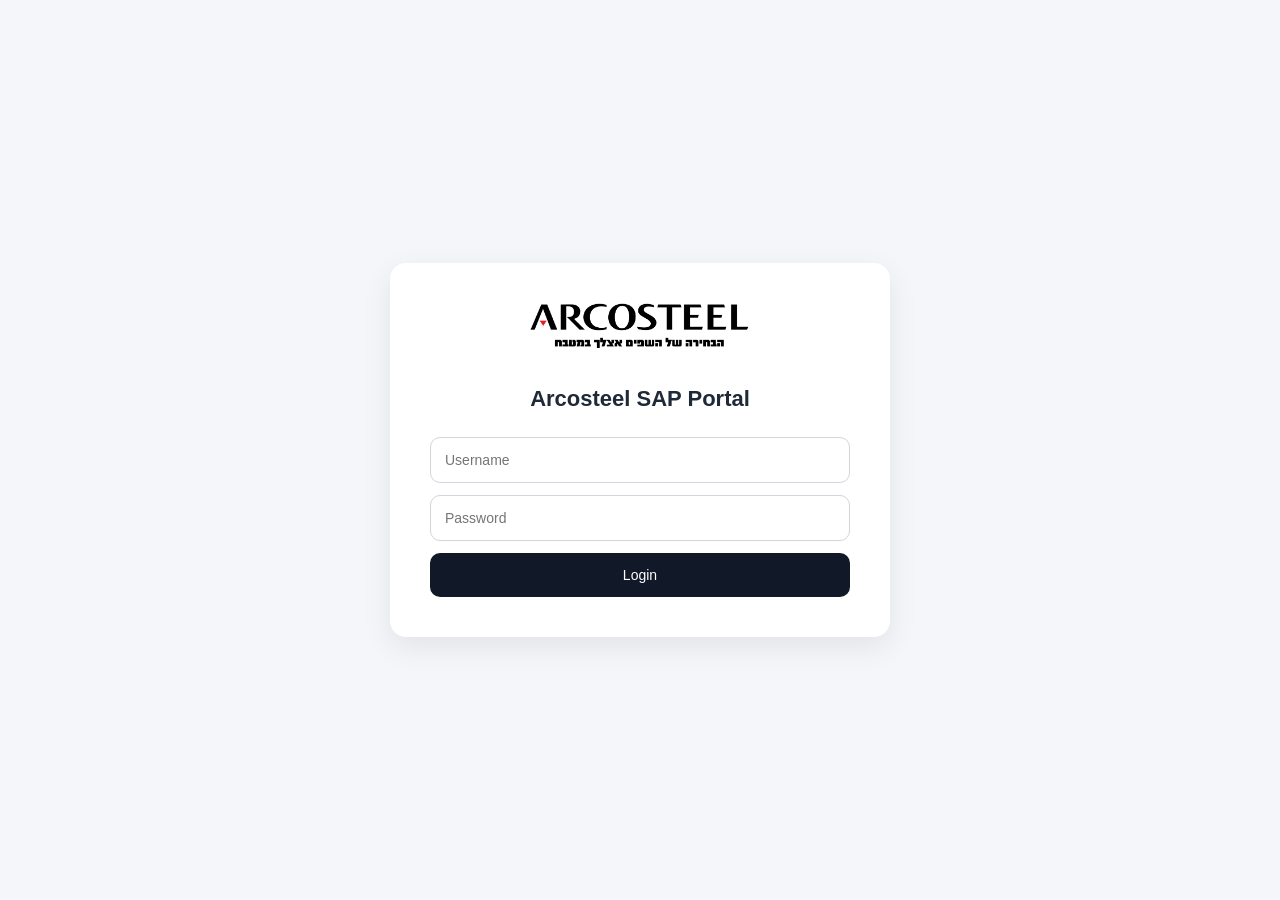
==== dashboard.html @ b2783f97 "dashboard.html" ====
<!DOCTYPE html>
<html lang="en">

<head>

    <meta charset="UTF-8">
    <meta name="viewport" content="width=device-width, initial-scale=1.0">

    <title>Arcosteel ERP</title>

    <link rel="stylesheet" href="style.css">

</head>

<body>

<div class="layout">

    <!-- SIDEBAR -->
    <div class="sidebar">

        <div class="sidebar-header">
            <img src="arcosteel.jpg" class="sidebar-logo">
        </div>

        <div class="sidebar-menu">

            <button class="menu-btn active" onclick="showModule('home')">
                🏠 Dashboard
            </button>

            <button class="menu-btn" onclick="showModule('items')">
                🔍 Items
            </button>

            <button class="menu-btn" onclick="showModule('stock')">
                📦 Stock
            </button>

            <button class="menu-btn" onclick="showModule('prices')">
                💰 Prices
            </button>

            <button class="menu-btn" onclick="showModule('purchase')">
                🚚 Purchase
            </button>

        </div>

        <button class="logout-btn" onclick="logout()">
            Logout
        </button>

    </div>

    <!-- MAIN -->
    <div class="main">

        <div id="app">

            <h1>Welcome to Arcosteel ERP</h1>

            <div class="dashboard-cards">

                <div class="dash-card" onclick="showModule('items')">
                    🔍<br>Items
                </div>

                <div class="dash-card" onclick="showModule('stock')">
                    📦<br>Stock
                </div>

                <div class="dash-card" onclick="showModule('prices')">
                    💰<br>Prices
                </div>

                <div class="dash-card" onclick="showModule('purchase')">
                    🚚<br>Purchase
                </div>

            </div>

        </div>

    </div>

</div>

<script src="app.js"></script>

</body>

</html>
---- style.css ----
/* =========================
   BASE
========================= */

body{
    margin:0;
    font-family:Segoe UI, Arial, sans-serif;
    background:#f4f6f9;
    color:#111827;
}

/* =========================
   LOGIN PAGE
========================= */

.login-page{
    height:100vh;
    display:flex;
    justify-content:center;
    align-items:center;
}

.login-card{
    width:420px;
    background:white;
    padding:40px;
    border-radius:16px;
    text-align:center;
    box-shadow:0 10px 30px rgba(0,0,0,0.08);
}

.logo{
    width:220px;
    margin-bottom:20px;
}

.login-card h1{
    font-size:22px;
    margin-bottom:25px;
    color:#1f2937;
}

/* =========================
   INPUTS & BUTTONS
========================= */

input{
    width:100%;
    box-sizing:border-box;
    padding:14px;
    margin-bottom:12px;
    border:1px solid #d1d5db;
    border-radius:10px;
    font-size:14px;
}

button{
    cursor:pointer;
    font-size:14px;
}

.primary-btn{
    width:100%;
    padding:14px;
    background:#111827;
    color:white;
    border:none;
    border-radius:10px;
}

.primary-btn:hover{
    opacity:0.9;
}

/* =========================
   ERROR BOX
========================= */

.error-message{
    display:none;
    margin-bottom:15px;
    padding:12px;
    border-radius:10px;
    background:#fef2f2;
    border:1px solid #fecaca;
    color:#b91c1c;
    font-size:13px;
}

/* =========================
   LAYOUT (DASHBOARD)
========================= */

.layout{
    display:flex;
    height:100vh;
}

/* =========================
   SIDEBAR
========================= */

.sidebar{
    width:240px;
    background:#111827;
    color:white;
    padding:20px;
    display:flex;
    flex-direction:column;
    gap:10px;
}

.sidebar-logo{
    width:100%;
    border-radius:12px;
    margin-bottom:20px;
}

.menu-btn{
    background:#1f2937;
    color:white;
    border:none;
    padding:12px;
    border-radius:10px;
    text-align:left;
    transition:0.2s;
}

.menu-btn:hover{
    background:#374151;
}

.logout-btn{
    margin-top:auto;
    background:#dc2626;
    color:white;
    border:none;
    padding:12px;
    border-radius:10px;
}

/* =========================
   MAIN AREA
========================= */

.main{
    flex:1;
    padding:30px;
}

/* =========================
   CARDS (HOME)
========================= */

.cards{
    display:grid;
    grid-template-columns:repeat(auto-fit, minmax(180px, 1fr));
    gap:20px;
    margin-top:20px;
}

.card{
    background:white;
    padding:30px;
    border-radius:16px;
    text-align:center;
    box-shadow:0 5px 20px rgba(0,0,0,0.06);
    cursor:pointer;
    font-size:18px;
    transition:0.2s;
}

.card:hover{
    transform:translateY(-4px);
}

/* =========================
   CONTENT MODULES
========================= */

#app h1, #app h2{
    margin-top:0;
}

.result-card{
    margin-top:20px;
    background:white;
    padding:20px;
    border-radius:12px;
    box-shadow:0 5px 20px rgba(0,0,0,0.06);
    white-space:pre-wrap;
}

/* =========================
   ITEM CARD
========================= */

.item-card{
    background:white;
    padding:20px;
    border-radius:12px;
    box-shadow:0 4px 15px rgba(0,0,0,0.08);
}

.item-card h3{
    margin:0 0 10px 0;
    color:#111827;
}

.error-box{
    background:#fef2f2;
    border:1px solid #fecaca;
    color:#b91c1c;
    padding:15px;
    border-radius:10px;
}
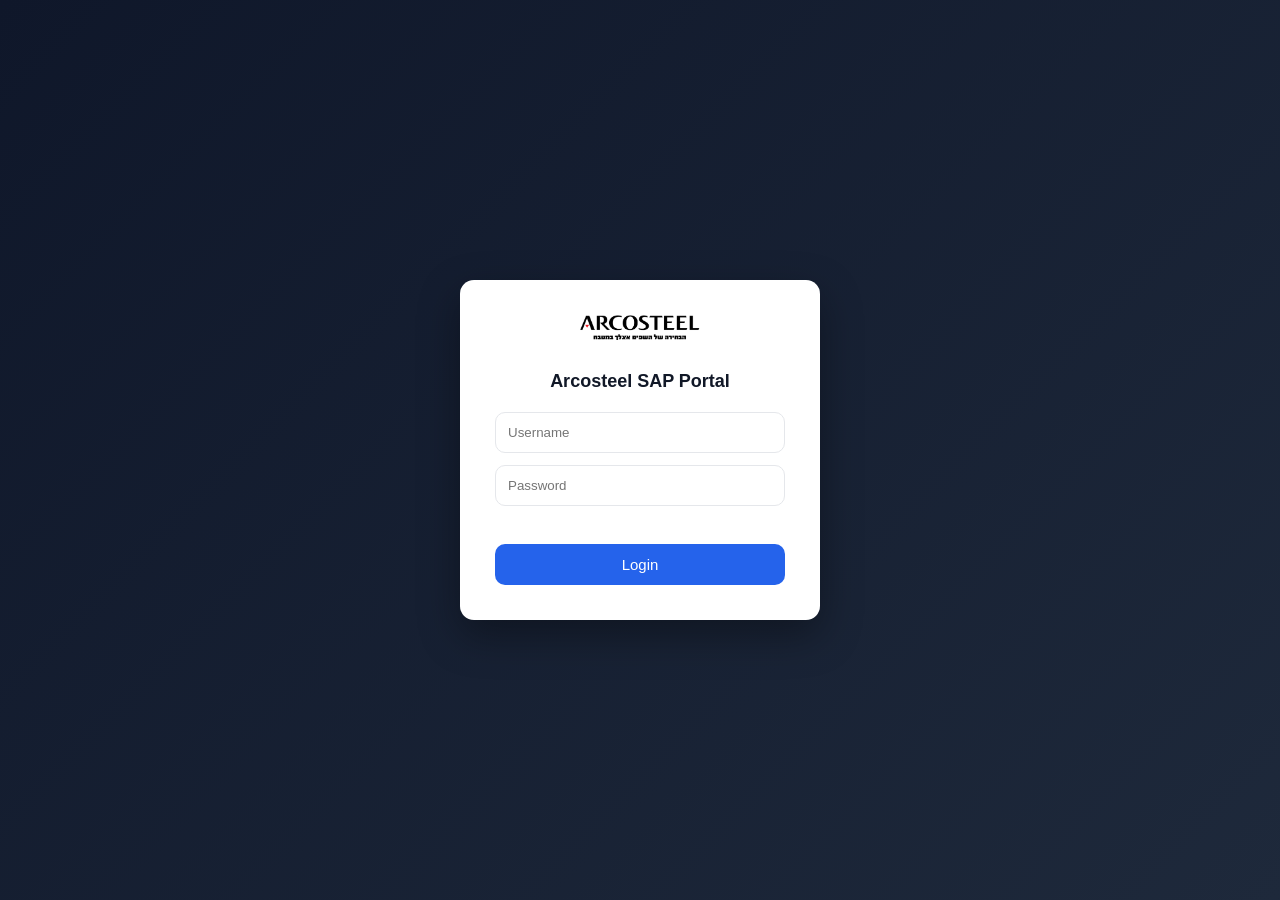
==== commit 75a6c955: "dashboard.html" ====
--- a/dashboard.html
+++ b/dashboard.html
@@ -2,14 +2,11 @@
 <html lang="en">
 
 <head>
-
     <meta charset="UTF-8">
     <meta name="viewport" content="width=device-width, initial-scale=1.0">
-
     <title>Arcosteel ERP</title>
 
     <link rel="stylesheet" href="style.css">
-
 </head>
 
 <body>
@@ -19,37 +16,15 @@
     <!-- SIDEBAR -->
     <div class="sidebar">
 
-        <div class="sidebar-header">
-            <img src="arcosteel.jpg" class="sidebar-logo">
-        </div>
+        <img src="arcosteel.jpg" class="sidebar-logo">
 
-        <div class="sidebar-menu">
+        <button class="menu-btn active" onclick="showModule('home')">🏠 Dashboard</button>
+        <button class="menu-btn" onclick="showModule('items')">🔍 Items</button>
+        <button class="menu-btn" onclick="showModule('stock')">📦 Stock</button>
+        <button class="menu-btn" onclick="showModule('prices')">💰 Prices</button>
+        <button class="menu-btn" onclick="showModule('purchase')">🚚 Purchase</button>
 
-            <button class="menu-btn active" onclick="showModule('home')">
-                🏠 Dashboard
-            </button>
-
-            <button class="menu-btn" onclick="showModule('items')">
-                🔍 Items
-            </button>
-
-            <button class="menu-btn" onclick="showModule('stock')">
-                📦 Stock
-            </button>
-
-            <button class="menu-btn" onclick="showModule('prices')">
-                💰 Prices
-            </button>
-
-            <button class="menu-btn" onclick="showModule('purchase')">
-                🚚 Purchase
-            </button>
-
-        </div>
-
-        <button class="logout-btn" onclick="logout()">
-            Logout
-        </button>
+        <button class="logout-btn" onclick="logout()">Logout</button>
 
     </div>
 
@@ -60,25 +35,31 @@
 
             <h1>Welcome to Arcosteel ERP</h1>
 
+            <!-- 🔍 SEARCH -->
+            <div class="search-box">
+
+                <input
+                    type="text"
+                    id="itemSearch"
+                    placeholder="Search item code / name..."
+                    onkeyup="searchItem()">
+
+                <button onclick="searchItem()">🔍 Search</button>
+
+            </div>
+
+            <!-- DASHBOARD CARDS -->
             <div class="dashboard-cards">
 
-                <div class="dash-card" onclick="showModule('items')">
-                    🔍<br>Items
-                </div>
-
-                <div class="dash-card" onclick="showModule('stock')">
-                    📦<br>Stock
-                </div>
-
-                <div class="dash-card" onclick="showModule('prices')">
-                    💰<br>Prices
-                </div>
-
-                <div class="dash-card" onclick="showModule('purchase')">
-                    🚚<br>Purchase
-                </div>
+                <div class="dash-card" onclick="showModule('items')">🔍<br>Items</div>
+                <div class="dash-card" onclick="showModule('stock')">📦<br>Stock</div>
+                <div class="dash-card" onclick="showModule('prices')">💰<br>Prices</div>
+                <div class="dash-card" onclick="showModule('purchase')">🚚<br>Purchase</div>
 
             </div>
+
+            <!-- RESULTS AREA -->
+            <div id="results" style="margin-top:30px;"></div>
 
         </div>
 
--- a/style.css
+++ b/style.css
@@ -1,216 +1,211 @@
-/* =========================
-   BASE
-========================= */
-
-body{
-    margin:0;
-    font-family:Segoe UI, Arial, sans-serif;
-    background:#f4f6f9;
-    color:#111827;
-}
-
 /* =========================
    LOGIN PAGE
 ========================= */
 
-.login-page{
-    height:100vh;
-    display:flex;
-    justify-content:center;
-    align-items:center;
-}
-
-.login-card{
-    width:420px;
-    background:white;
-    padding:40px;
-    border-radius:16px;
-    text-align:center;
-    box-shadow:0 10px 30px rgba(0,0,0,0.08);
-}
-
-.logo{
-    width:220px;
-    margin-bottom:20px;
-}
-
-.login-card h1{
-    font-size:22px;
-    margin-bottom:25px;
-    color:#1f2937;
-}
-
-/* =========================
-   INPUTS & BUTTONS
-========================= */
-
-input{
-    width:100%;
-    box-sizing:border-box;
-    padding:14px;
-    margin-bottom:12px;
-    border:1px solid #d1d5db;
-    border-radius:10px;
-    font-size:14px;
-}
-
-button{
-    cursor:pointer;
-    font-size:14px;
-}
-
-.primary-btn{
-    width:100%;
-    padding:14px;
-    background:#111827;
-    color:white;
-    border:none;
-    border-radius:10px;
-}
-
-.primary-btn:hover{
-    opacity:0.9;
-}
-
-/* =========================
-   ERROR BOX
-========================= */
-
-.error-message{
-    display:none;
-    margin-bottom:15px;
-    padding:12px;
-    border-radius:10px;
-    background:#fef2f2;
-    border:1px solid #fecaca;
-    color:#b91c1c;
-    font-size:13px;
-}
-
-/* =========================
-   LAYOUT (DASHBOARD)
-========================= */
-
-.layout{
-    display:flex;
-    height:100vh;
+.login-page {
+    height: 100vh;
+    display: flex;
+    justify-content: center;
+    align-items: center;
+    background: linear-gradient(135deg, #0f172a, #1e293b);
+}
+
+.login-card {
+    width: 360px;
+    background: white;
+    padding: 35px;
+    border-radius: 14px;
+    box-shadow: 0 15px 40px rgba(0,0,0,0.35);
+    text-align: center;
+}
+
+.logo {
+    width: 120px;
+    margin-bottom: 15px;
+}
+
+.login-card h1 {
+    font-size: 18px;
+    margin-bottom: 20px;
+    color: #111827;
+}
+
+.login-card input {
+    width: 100%;
+    padding: 12px;
+    margin-bottom: 12px;
+    border: 1px solid #e5e7eb;
+    border-radius: 10px;
+    outline: none;
+    transition: 0.2s;
+}
+
+.login-card input:focus {
+    border-color: #2563eb;
+    box-shadow: 0 0 0 3px rgba(37,99,235,0.15);
+}
+
+.login-btn {
+    width: 100%;
+    padding: 12px;
+    background: #2563eb;
+    color: white;
+    border: none;
+    border-radius: 10px;
+    cursor: pointer;
+    transition: 0.2s;
+    font-size: 15px;
+}
+
+.login-btn:hover {
+    background: #1d4ed8;
+}
+
+.error-message {
+    color: #dc2626;
+    font-size: 13px;
+    min-height: 16px;
+    margin-bottom: 10px;
+}
+
+/* =========================
+   BASE RESET
+========================= */
+
+* {
+    box-sizing: border-box;
+}
+
+body {
+    margin: 0;
+    font-family: Segoe UI, Arial, sans-serif;
+    background: #f4f6f9;
+    overflow: hidden; /* נשאר, אבל ננהל scroll נכון בתוך main */
+}
+
+/* =========================
+   LAYOUT
+========================= */
+
+.layout {
+    display: flex;
+    height: 100vh;
+    width: 100%;
 }
 
 /* =========================
    SIDEBAR
 ========================= */
 
-.sidebar{
-    width:240px;
-    background:#111827;
-    color:white;
-    padding:20px;
-    display:flex;
-    flex-direction:column;
-    gap:10px;
-}
-
-.sidebar-logo{
-    width:100%;
-    border-radius:12px;
-    margin-bottom:20px;
-}
-
-.menu-btn{
-    background:#1f2937;
-    color:white;
-    border:none;
-    padding:12px;
-    border-radius:10px;
-    text-align:left;
-    transition:0.2s;
-}
-
-.menu-btn:hover{
-    background:#374151;
-}
-
-.logout-btn{
-    margin-top:auto;
-    background:#dc2626;
-    color:white;
-    border:none;
-    padding:12px;
-    border-radius:10px;
+.sidebar {
+    width: 260px;
+    flex-shrink: 0;
+    background: #0f172a;
+    color: white;
+    padding: 20px;
+    display: flex;
+    flex-direction: column;
+    gap: 10px;
+
+    height: 100vh;
+    box-shadow: 2px 0 12px rgba(0,0,0,0.25);
+}
+
+.sidebar-logo {
+    width: 160px;
+    height: auto;
+    margin: 0 auto 20px auto;
+    display: block;
+    object-fit: contain;
+}
+
+/* =========================
+   MENU BUTTONS
+========================= */
+
+.menu-btn {
+    background: #1e293b;
+    color: white;
+    border: none;
+    padding: 12px;
+    border-radius: 10px;
+    cursor: pointer;
+    text-align: left;
+    transition: 0.2s;
+    font-weight: 500;
+}
+
+.menu-btn:hover {
+    background: #334155;
+    transform: translateX(3px);
+}
+
+.menu-btn.active {
+    background: #2563eb;
+}
+
+/* =========================
+   LOGOUT
+========================= */
+
+.logout-btn {
+    margin-top: auto;
+    background: #dc2626;
+    color: white;
+    border: none;
+    padding: 12px;
+    border-radius: 10px;
+    cursor: pointer;
+    transition: 0.2s;
+}
+
+.logout-btn:hover {
+    background: #b91c1c;
 }
 
 /* =========================
    MAIN AREA
 ========================= */
 
-.main{
-    flex:1;
-    padding:30px;
-}
-
-/* =========================
-   CARDS (HOME)
-========================= */
-
-.cards{
-    display:grid;
-    grid-template-columns:repeat(auto-fit, minmax(180px, 1fr));
-    gap:20px;
-    margin-top:20px;
-}
-
-.card{
-    background:white;
-    padding:30px;
-    border-radius:16px;
-    text-align:center;
-    box-shadow:0 5px 20px rgba(0,0,0,0.06);
-    cursor:pointer;
-    font-size:18px;
-    transition:0.2s;
-}
-
-.card:hover{
-    transform:translateY(-4px);
-}
-
-/* =========================
-   CONTENT MODULES
-========================= */
-
-#app h1, #app h2{
-    margin-top:0;
-}
-
-.result-card{
-    margin-top:20px;
-    background:white;
-    padding:20px;
-    border-radius:12px;
-    box-shadow:0 5px 20px rgba(0,0,0,0.06);
-    white-space:pre-wrap;
-}
-
-/* =========================
-   ITEM CARD
-========================= */
-
-.item-card{
-    background:white;
-    padding:20px;
-    border-radius:12px;
-    box-shadow:0 4px 15px rgba(0,0,0,0.08);
-}
-
-.item-card h3{
-    margin:0 0 10px 0;
-    color:#111827;
-}
-
-.error-box{
-    background:#fef2f2;
-    border:1px solid #fecaca;
-    color:#b91c1c;
-    padding:15px;
-    border-radius:10px;
-}
+.main {
+    flex: 1;
+    padding: 30px;
+
+    height: 100vh;
+    overflow-y: auto; /* חשוב במקום overflow hidden */
+}
+
+/* =========================
+   DASHBOARD CARDS
+========================= */
+
+.dashboard-cards {
+    display: grid;
+    grid-template-columns: repeat(auto-fit, minmax(180px, 1fr));
+    gap: 20px;
+    margin-top: 20px;
+}
+
+.dash-card {
+    background: white;
+    padding: 30px;
+    border-radius: 16px;
+    text-align: center;
+    cursor: pointer;
+    box-shadow: 0 6px 20px rgba(0,0,0,0.06);
+    transition: 0.25s;
+    font-size: 18px;
+}
+
+.dash-card:hover {
+    transform: translateY(-6px);
+    box-shadow: 0 10px 25px rgba(0,0,0,0.12);
+}
+
+/* =========================
+   MODULE CONTENT
+========================= */
+
+#app h1, #app h2 {
+    margin-top: 0;
+}
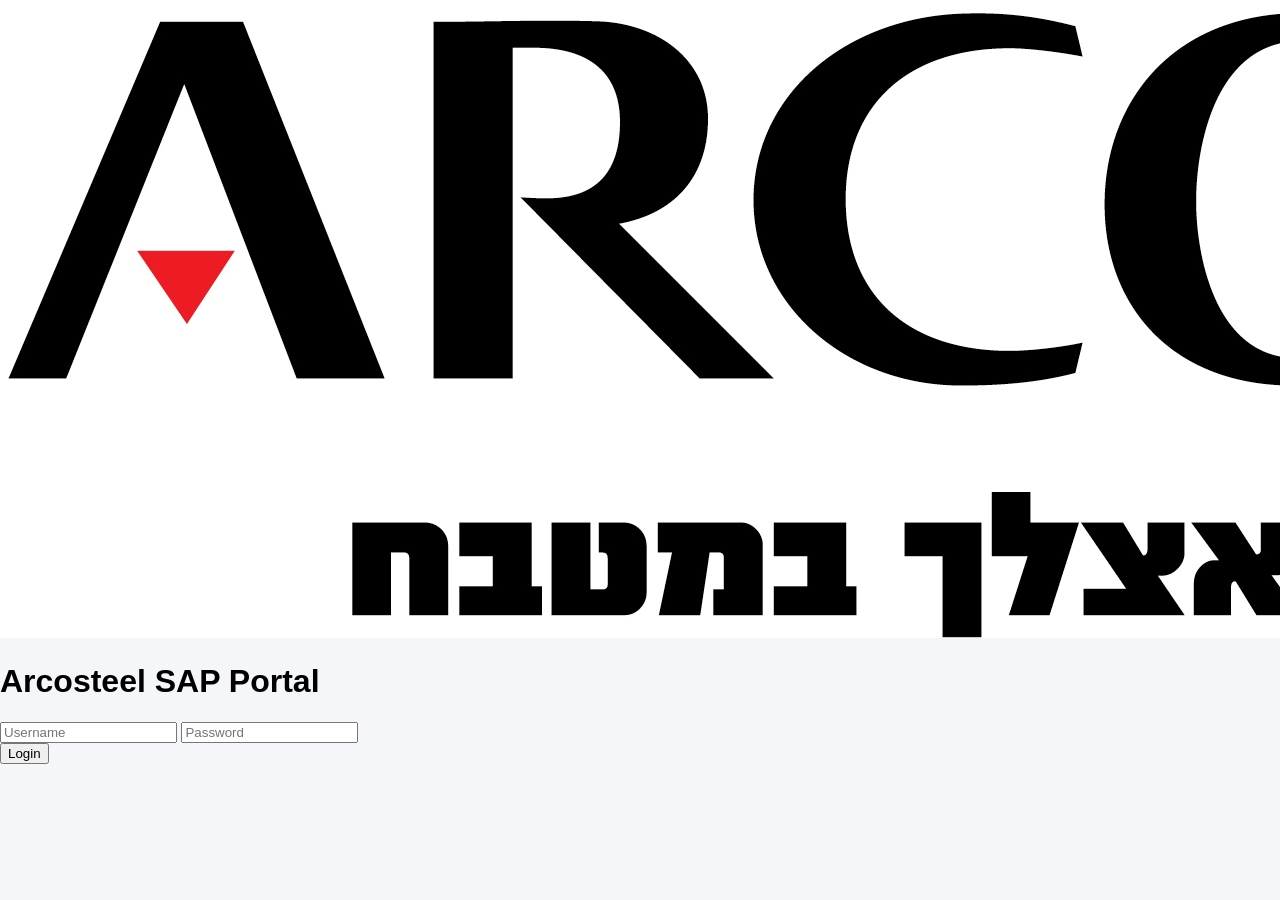
==== commit 5b698a2a: "dashboard.html" ====
--- a/dashboard.html
+++ b/dashboard.html
@@ -31,37 +31,7 @@
     <!-- MAIN -->
     <div class="main">
 
-        <div id="app">
-
-            <h1>Welcome to Arcosteel ERP</h1>
-
-            <!-- 🔍 SEARCH -->
-            <div class="search-box">
-
-                <input
-                    type="text"
-                    id="itemSearch"
-                    placeholder="Search item code / name..."
-                    onkeyup="searchItem()">
-
-                <button onclick="searchItem()">🔍 Search</button>
-
-            </div>
-
-            <!-- DASHBOARD CARDS -->
-            <div class="dashboard-cards">
-
-                <div class="dash-card" onclick="showModule('items')">🔍<br>Items</div>
-                <div class="dash-card" onclick="showModule('stock')">📦<br>Stock</div>
-                <div class="dash-card" onclick="showModule('prices')">💰<br>Prices</div>
-                <div class="dash-card" onclick="showModule('purchase')">🚚<br>Purchase</div>
-
-            </div>
-
-            <!-- RESULTS AREA -->
-            <div id="results" style="margin-top:30px;"></div>
-
-        </div>
+        <div id="app"></div>
 
     </div>
 
--- a/style.css
+++ b/style.css
@@ -1,75 +1,5 @@
 /* =========================
-   LOGIN PAGE
-========================= */
-
-.login-page {
-    height: 100vh;
-    display: flex;
-    justify-content: center;
-    align-items: center;
-    background: linear-gradient(135deg, #0f172a, #1e293b);
-}
-
-.login-card {
-    width: 360px;
-    background: white;
-    padding: 35px;
-    border-radius: 14px;
-    box-shadow: 0 15px 40px rgba(0,0,0,0.35);
-    text-align: center;
-}
-
-.logo {
-    width: 120px;
-    margin-bottom: 15px;
-}
-
-.login-card h1 {
-    font-size: 18px;
-    margin-bottom: 20px;
-    color: #111827;
-}
-
-.login-card input {
-    width: 100%;
-    padding: 12px;
-    margin-bottom: 12px;
-    border: 1px solid #e5e7eb;
-    border-radius: 10px;
-    outline: none;
-    transition: 0.2s;
-}
-
-.login-card input:focus {
-    border-color: #2563eb;
-    box-shadow: 0 0 0 3px rgba(37,99,235,0.15);
-}
-
-.login-btn {
-    width: 100%;
-    padding: 12px;
-    background: #2563eb;
-    color: white;
-    border: none;
-    border-radius: 10px;
-    cursor: pointer;
-    transition: 0.2s;
-    font-size: 15px;
-}
-
-.login-btn:hover {
-    background: #1d4ed8;
-}
-
-.error-message {
-    color: #dc2626;
-    font-size: 13px;
-    min-height: 16px;
-    margin-bottom: 10px;
-}
-
-/* =========================
-   BASE RESET
+   BASE
 ========================= */
 
 * {
@@ -80,7 +10,7 @@
     margin: 0;
     font-family: Segoe UI, Arial, sans-serif;
     background: #f4f6f9;
-    overflow: hidden; /* נשאר, אבל ננהל scroll נכון בתוך main */
+    overflow: hidden;
 }
 
 /* =========================
@@ -90,7 +20,6 @@
 .layout {
     display: flex;
     height: 100vh;
-    width: 100%;
 }
 
 /* =========================
@@ -99,28 +28,23 @@
 
 .sidebar {
     width: 260px;
-    flex-shrink: 0;
     background: #0f172a;
     color: white;
     padding: 20px;
     display: flex;
     flex-direction: column;
     gap: 10px;
-
     height: 100vh;
-    box-shadow: 2px 0 12px rgba(0,0,0,0.25);
 }
 
 .sidebar-logo {
-    width: 160px;
-    height: auto;
+    width: 150px;
     margin: 0 auto 20px auto;
     display: block;
-    object-fit: contain;
 }
 
 /* =========================
-   MENU BUTTONS
+   MENU
 ========================= */
 
 .menu-btn {
@@ -131,22 +55,15 @@
     border-radius: 10px;
     cursor: pointer;
     text-align: left;
-    transition: 0.2s;
-    font-weight: 500;
 }
 
 .menu-btn:hover {
     background: #334155;
-    transform: translateX(3px);
 }
 
 .menu-btn.active {
     background: #2563eb;
 }
-
-/* =========================
-   LOGOUT
-========================= */
 
 .logout-btn {
     margin-top: auto;
@@ -155,28 +72,53 @@
     border: none;
     padding: 12px;
     border-radius: 10px;
-    cursor: pointer;
-    transition: 0.2s;
-}
-
-.logout-btn:hover {
-    background: #b91c1c;
 }
 
 /* =========================
-   MAIN AREA
+   MAIN
 ========================= */
 
 .main {
     flex: 1;
     padding: 30px;
-
-    height: 100vh;
-    overflow-y: auto; /* חשוב במקום overflow hidden */
+    overflow-y: auto;
 }
 
 /* =========================
-   DASHBOARD CARDS
+   SEARCH
+========================= */
+
+.search-box {
+    margin-top: 20px;
+    display: flex;
+    gap: 10px;
+    max-width: 500px;
+}
+
+.search-box input {
+    flex: 1;
+    padding: 12px;
+    border-radius: 10px;
+    border: 1px solid #ddd;
+}
+
+.search-box input:focus {
+    border-color: #2563eb;
+    box-shadow: 0 0 0 3px rgba(37,99,235,0.15);
+    outline: none;
+}
+
+.search-box button {
+    padding: 12px 16px;
+    background: #2563eb;
+    color: white;
+    border: none;
+    border-radius: 10px;
+    cursor: pointer;
+}
+
+/* =========================
+   CARDS
 ========================= */
 
 .dashboard-cards {
@@ -193,19 +135,18 @@
     text-align: center;
     cursor: pointer;
     box-shadow: 0 6px 20px rgba(0,0,0,0.06);
-    transition: 0.25s;
-    font-size: 18px;
 }
 
 .dash-card:hover {
     transform: translateY(-6px);
-    box-shadow: 0 10px 25px rgba(0,0,0,0.12);
 }
 
 /* =========================
-   MODULE CONTENT
+   RESULTS
 ========================= */
 
-#app h1, #app h2 {
-    margin-top: 0;
+#results {
+    background: white;
+    padding: 15px;
+    border-radius: 10px;
 }
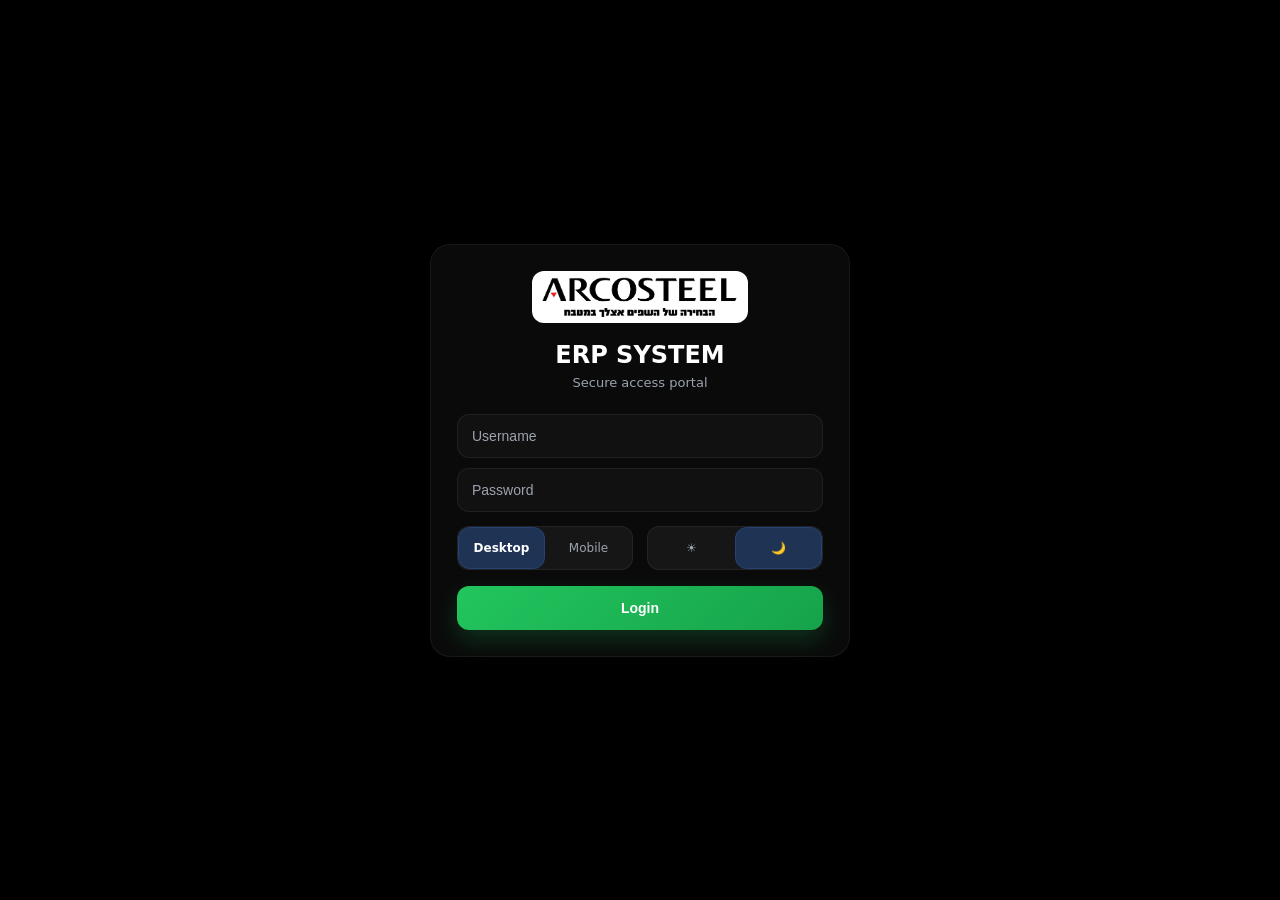
==== commit e2b258e8: "Add files via upload" ====
--- a/dashboard.html
+++ b/dashboard.html
@@ -1,44 +1,191 @@
 <!DOCTYPE html>
 <html lang="en">
+<head>
 
-<head>
-    <meta charset="UTF-8">
-    <meta name="viewport" content="width=device-width, initial-scale=1.0">
-    <title>Arcosteel ERP</title>
+<meta charset="UTF-8">
+<meta name="viewport" content="width=device-width, initial-scale=1.0">
 
-    <link rel="stylesheet" href="style.css">
+<title>ERP SYSTEM</title>
+
+<link rel="stylesheet" href="dashboard.css">
+<link rel="stylesheet" href="modal.css">
 </head>
 
-<body>
+<body class="erp-app">
 
-<div class="layout">
+<script>
+if (!localStorage.getItem("token")) {
+    window.location.href = "index.html";
+}
+</script>
 
-    <!-- SIDEBAR -->
-    <div class="sidebar">
+<div class="app-shell">
 
-        <img src="arcosteel.jpg" class="sidebar-logo">
+    <!-- HEADER -->
+    <header class="app-header">
 
-        <button class="menu-btn active" onclick="showModule('home')">🏠 Dashboard</button>
-        <button class="menu-btn" onclick="showModule('items')">🔍 Items</button>
-        <button class="menu-btn" onclick="showModule('stock')">📦 Stock</button>
-        <button class="menu-btn" onclick="showModule('prices')">💰 Prices</button>
-        <button class="menu-btn" onclick="showModule('purchase')">🚚 Purchase</button>
+    <!-- LOGO LEFT -->
+    <div class="app-logo">
+        <img src="arcosteel.png" alt="logo">
+        <div>
+            <div class="logo-title">ERP SYSTEM</div>
+            <div class="logo-subtitle">SaaS Control Panel</div>
+        </div>
+    </div>
 
+    <!-- ACTIONS RIGHT -->
+    <div class="header-right">
+<button class="home-btn" onclick="backToDashboard()">
+    📊 Queries
+</button>
+        <input id="searchBox"
+               class="search-box"
+               placeholder="Search queries..."
+               oninput="renderDashboard()" />
+
+        <select id="moduleFilter"
+                class="module-filter"
+                onchange="renderDashboard()">
+            <option value="">All Modules</option>
+        </select>
+<button class="cmd-btn"
+        onclick="openCmdPalette()"
+        title="Quick Search">
+    🔍 /
+</button>
+        <button onclick="toggleFavorites()">⭐</button>
+<button id="headerThemeBtn" class="theme-btn" onclick="toggleTheme()">
+    🌙
+</button>
         <button class="logout-btn" onclick="logout()">Logout</button>
 
     </div>
 
-    <!-- MAIN -->
-    <div class="main">
+</header>
 
-        <div id="app"></div>
+
+<!-- MAIN -->
+<main class="main-container">
+
+    <div id="content"></div>
+
+    <div id="query-area"></div>
+
+</main>
+
+   </div>
+<!-- DRILL MODAL -->
+<div id="drillModal" class="modal hidden">
+
+    <div class="modal-content">
+
+        <span class="close" onclick="closeDrill()">×</span>
+
+        <div id="drillContent"></div>
 
     </div>
 
 </div>
+<script src="config.js"></script>
+<script src="app.js"></script>
+<script src="desktop-ui.js"></script>
 
-<script src="app.js"></script>
+<!-- COMMAND PALETTE -->
+<div id="cmdPalette" class="cmd-overlay" style="display:none">
 
+    <div class="cmd-box">
+
+        <input id="cmdInput"
+               class="cmd-input"
+               placeholder="Search queries, actions... (/)"
+               oninput="renderCmdPalette()"
+               autocomplete="off"/>
+
+        <div id="cmdResults" class="cmd-results"></div>
+
+    </div>
+
+</div>
+<!-- =========================
+     LOGOUT MODAL
+========================= -->
+
+<div id="logoutModal" class="modal hidden">
+
+    <div class="modal-box logout-box">
+
+        <h3>Sign Out</h3>
+
+        <p>
+            Are you sure you want to sign out?
+        </p>
+
+        <div class="logout-actions">
+
+            <button
+                class="btn-secondary"
+                onclick="closeLogoutModal()">
+                Cancel
+            </button>
+
+            <button
+                class="btn-danger"
+                onclick="confirmLogout()">
+                Logout
+            </button>
+
+        </div>
+
+    </div>
+
+</div>
+<!-- QUERY PARAMETER MODAL -->
+<div id="queryParamModal" class="modal hidden">
+
+    <div class="modal-content query-modal">
+<button class="modal-close"
+        onclick="closeQueryModal()">
+    ×
+</button>
+        <div class="query-modal-header">
+
+            <div class="drill-title"
+                 id="queryModalTitle">
+            </div>
+
+            <div class="drill-subtitle"
+                 id="queryModalDesc">
+            </div>
+
+        </div>
+
+
+        <div class="query-form"
+             id="queryModalFields">
+        </div>
+
+
+        <div class="query-actions">
+
+    <button class="run-btn"
+            onclick="executeModalQuery()">
+
+        🚀 Run
+
+    </button>
+
+
+    <button class="back-btn"
+            onclick="closeQueryModal()">
+
+        ✕ Cancel
+
+    </button>
+
+</div>
+
+    </div>
+
+</div>
 </body>
-
-</html>
+</html>
--- a/dashboard.css
+++ b/dashboard.css
@@ -0,0 +1,3605 @@
+* {
+    box-sizing: border-box;
+}
+/* =========================
+   DESIGN TOKENS
+========================= */
+
+:root {
+    --bg: #0b1220;
+    --glass: rgba(255,255,255,0.06);
+    --border: rgba(255,255,255,0.12);
+
+    --text: #e5e7eb;
+    --muted: #94a3b8;
+
+    --primary: #3b82f6;
+    --primary2: #2563eb;
+
+    --danger: #ef4444;
+
+    --shadow: 0 20px 60px rgba(0,0,0,0.45);
+}
+
+/* =========================
+   BASE
+========================= */
+
+body.erp-app {
+    margin: 0;
+    font-family: "Segoe UI", Arial, sans-serif;
+    background: radial-gradient(circle at top, #0f172a, #020617);
+    color: var(--text);
+    direction: rtl;
+    text-align: right;
+}
+
+/* =========================
+   APP LAYOUT
+========================= */
+
+.app-shell {
+    min-height: 100vh;
+    display: flex;
+    flex-direction: column;
+}
+
+.main-container {
+    padding: 20px;
+}
+
+/* =========================
+   HEADER (CLEAN FIX)
+========================= */
+
+.app-header {
+    position: sticky;
+    top: 0;
+    z-index: 1000;
+
+    display: flex;
+    justify-content: space-between;
+    align-items: center;
+
+    padding: 12px 16px;
+
+    background: rgba(255,255,255,0.04);
+    backdrop-filter: blur(16px);
+
+    border-bottom: 1px solid var(--border);
+}
+
+/* LOGO */
+.app-logo {
+    display: flex;
+    align-items: center;
+    gap: 10px;
+}
+
+.app-logo img {
+    height: 40px;
+    background: white;
+    padding: 6px 10px;
+    border-radius: 10px;
+}
+
+/* RIGHT SIDE */
+.header-right {
+    display: flex;
+    align-items: center;
+    gap: 10px;
+    flex-wrap: wrap;
+}
+
+/* =========================
+   INPUTS + SELECT
+========================= */
+
+input,
+select {
+    font-family: inherit;
+    padding: 10px;
+    border-radius: 10px;
+
+    border: 1px solid var(--border);
+
+    background: rgba(255,255,255,0.04);
+    color: var(--text);
+
+    outline: none;
+}
+
+/* FIX DROPDOWN VISIBILITY */
+select option {
+    background: #0f172a;
+    color: white;
+}
+
+input:focus,
+select:focus {
+    border-color: var(--primary);
+    box-shadow: 0 0 0 3px rgba(59,130,246,0.2);
+}
+
+/* =========================
+   BUTTONS
+========================= */
+
+button {
+    padding: 10px 14px;
+    border-radius: 10px;
+    border: none;
+
+    cursor: pointer;
+    font-weight: 600;
+
+    background: rgba(59,130,246,0.15);
+    color: var(--text);
+
+    transition: 0.2s;
+}
+
+button:hover {
+    background: rgba(59,130,246,0.3);
+}
+
+.logout-btn {
+    background: rgba(239,68,68,0.15);
+}
+
+.logout-btn:hover {
+    background: rgba(239,68,68,0.3);
+}
+
+/* =========================
+   DASHBOARD GRID
+========================= */
+
+.grid {
+    display: grid;
+    grid-template-columns: repeat(auto-fill, minmax(260px, 1fr));
+    gap: 18px;
+}
+
+/* CARD */
+.card {
+    background: var(--glass);
+    border: 1px solid var(--border);
+    border-radius: 16px;
+
+    padding: 18px;
+
+    box-shadow: var(--shadow);
+    transition: 0.2s ease;
+
+    position: relative;
+}
+
+.card:hover {
+    transform: translateY(-4px);
+}
+
+.card-title {
+    font-weight: 700;
+}
+
+.card-desc {
+    color: var(--muted);
+    font-size: 13px;
+}
+
+/* FAVORITE */
+.fav {
+    position: absolute;
+    top: 10px;
+    left: 10px;
+    cursor: pointer;
+}
+
+/* =========================
+   QUERY VIEW (FIXED UX)
+========================= */
+
+#query-area {
+    margin-top: 20px;
+}
+
+.query-wrapper {
+    display: flex;
+    justify-content: center;
+}
+
+.query-card {
+    width: 100%;
+    max-width: 780px;
+
+    padding: 20px;
+    border-radius: 16px;
+
+    background: var(--glass);
+    border: 1px solid var(--border);
+    box-shadow: var(--shadow);
+}
+
+/* HEADER INSIDE QUERY */
+.query-topbar {
+    display: flex;
+    justify-content: flex-start;
+    margin-bottom: 10px;
+}
+
+.back-btn {
+    background: transparent;
+    border: 1px solid var(--border);
+    color: var(--text);
+
+    padding: 6px 10px;
+    border-radius: 8px;
+    font-size: 12px;
+    cursor: pointer;
+}
+
+.back-btn:hover {
+    background: rgba(255,255,255,0.06);
+}
+
+/* TITLE */
+.query-title {
+    font-size: 20px;
+    font-weight: 700;
+}
+
+/* DESC */
+.query-desc {
+    font-size: 13px;
+    color: var(--muted);
+    margin-bottom: 15px;
+}
+
+/* DIVIDER */
+.query-divider {
+    height: 1px;
+    background: rgba(255,255,255,0.08);
+    margin: 10px 0 15px;
+}
+
+/* INPUT FIELDS */
+.query-field {
+    display: flex;
+    flex-direction: column;
+
+    margin-bottom: 14px;
+    padding: 10px;
+
+    border-radius: 10px;
+    background: rgba(255,255,255,0.03);
+    border: 1px solid rgba(255,255,255,0.06);
+}
+
+.query-field label {
+    font-size: 12px;
+    color: var(--muted);
+    margin-bottom: 6px;
+}
+
+/* RUN BUTTON */
+.run-btn {
+    width: 100%;
+    padding: 12px;
+
+    border-radius: 10px;
+    border: none;
+
+    background: linear-gradient(135deg,var(--primary),var(--primary2));
+    color: white;
+
+    font-weight: 700;
+    cursor: pointer;
+
+    transition: 0.2s;
+}
+
+.run-btn:hover {
+    transform: translateY(-2px);
+}
+
+/* EXPORT */
+.export-bar {
+    display: flex;
+    justify-content: center;
+    gap: 10px;
+
+    margin-top: 12px;
+}
+
+.export-bar button {
+    background: rgba(255,255,255,0.06);
+    border: 1px solid var(--border);
+}
+
+/* =========================
+   RESULTS TABLE (FULL WIDTH FIX)
+========================= */
+
+#results {
+    margin-top: 20px;
+    overflow-x: auto;
+    width: 100%;
+}
+
+#results table {
+    width: max-content;
+    min-width: 100%;
+
+    border-collapse: collapse;
+    background: var(--glass);
+    border-radius: 12px;
+}
+
+#results th {
+    background: rgba(15,23,42,0.9);
+    padding: 12px;
+    cursor: pointer;
+}
+
+#results td {
+    padding: 10px;
+    border-bottom: 1px solid rgba(255,255,255,0.06);
+}
+
+/* =========================
+   MODAL
+========================= */
+
+.modal {
+    display: none;
+    position: fixed;
+    inset: 0;
+
+    background: rgba(0,0,0,0.6);
+    backdrop-filter: blur(6px);
+    z-index: 9999;
+}
+
+.modal-content {
+    background: rgba(15,23,42,0.95);
+    width: 850px;
+    max-width: 92%;
+
+    margin: 60px auto;
+    padding: 20px;
+
+    border-radius: 16px;
+}
+
+/* =========================
+   MOBILE
+========================= */
+
+@media (max-width: 768px) {
+
+    .header-right {
+        flex-direction: column;
+        align-items: stretch;
+    }
+
+    input,
+    select {
+        width: 100%;
+    }
+
+    .query-card {
+        max-width: 100%;
+    }
+}
+/* =========================
+   HARD LAYOUT FIX (HEADER + CENTERING)
+========================= */
+
+/* הגוף נשאר RTL לטבלאות */
+body.erp-app {
+    direction: rtl;
+}
+
+/* HEADER תמיד LTR כדי לשלוט בלייאאוט */
+.app-header {
+    direction: ltr;
+
+    display: flex;
+    justify-content: space-between;
+    align-items: center;
+}
+
+/* לוגו תמיד שמאל */
+.app-logo {
+    order: 0;
+    display: flex;
+    align-items: center;
+}
+
+/* צד ימין (חיפוש וכו') */
+.header-right {
+    order: 1;
+    display: flex;
+    align-items: center;
+    gap: 10px;
+    flex-wrap: wrap;
+}
+
+/* =========================
+   CENTER QUERY CARD (הבעיה שלך)
+========================= */
+
+.query-layout {
+    width: 100%;
+    display: flex;
+    justify-content: center;   /* 🔥 מרכז אמיתי */
+    align-items: flex-start;
+}
+
+.query-card {
+    margin: 0 auto;            /* ביטוח כפול */
+}
+/* =========================
+   TABLE TOOLBAR ALIGN FIX
+========================= */
+/* =========================
+   TABLE TOOLBAR V6
+========================= */
+
+.table-toolbar {
+    display: flex;
+    justify-content: space-between;
+    align-items: center;
+
+    margin-bottom: 12px;
+    gap: 10px;
+}
+
+/* צד שמאל */
+.table-counter {
+    font-size: 13px;
+    color: #94a3b8;
+}
+
+/* צד ימין */
+.table-filter {
+    display: flex;
+    justify-content: flex-end;
+}
+
+/* input נקי */
+.table-filter input {
+    width: 240px;
+    max-width: 100%;
+}
+
+/* =========================
+   TABLE WRAPPER (FIX SCROLL)
+========================= */
+
+.table-wrapper {
+    width: 100%;
+    overflow-x: auto;
+}
+
+/* =========================
+   CLICKABLE CELL
+========================= */
+
+.clickable-cell {
+    color: #60a5fa;
+    cursor: pointer;
+    font-weight: 600;
+    white-space: nowrap;
+}
+.table-toolbar {
+    display: flex;
+    justify-content: space-between;
+    align-items: center;
+
+    direction: ltr;   /* 🔥 מונע RTL לשבור סדר */
+    width: 100%;
+    margin-bottom: 12px;
+}
+
+/* כל צד חוזר ל־RTL פנימי */
+.table-counter,
+.table-filter {
+    direction: rtl;
+}
+
+/* חיפוש תמיד צמוד לימין */
+.table-filter {
+    display: flex;
+    justify-content: flex-end;
+    flex: 1;
+}
+
+/* input */
+.table-filter input {
+    width: 240px;
+    max-width: 100%;
+}
+.table-toolbar {
+    display: grid;
+
+    grid-template-columns: 1fr auto; 
+    /* שמאל = counter | ימין = filter */
+
+    align-items: center;
+    width: 100%;
+
+    margin-bottom: 12px;
+
+    direction: ltr; /* 🔥 שוברים RTL כאן */
+}
+
+/* צד שמאל */
+.table-counter {
+    text-align: left;
+    color: #94a3b8;
+    font-size: 13px;
+}
+
+/* צד ימין */
+.table-filter {
+    display: flex;
+    justify-content: flex-end;
+}
+
+.table-filter input {
+    width: 240px;
+}
+.home-btn {
+    background: var(--glass);
+    border: 1px solid var(--border);
+    color: var(--text);
+
+    padding: 10px 12px;
+    border-radius: 10px;
+
+    cursor: pointer;
+    font-weight: 600;
+
+    transition: 0.2s;
+}
+
+.home-btn:hover {
+    background: rgba(255,255,255,0.08);
+    border-color: var(--border);
+}
+/* =====================================
+   DRILL
+===================================== */
+
+.modal{
+
+    position:fixed;
+    inset:0;
+
+    display:none;
+
+    justify-content:center;
+    align-items:center;
+
+    background:rgba(0,0,0,.65);
+
+    z-index:99999;
+
+    backdrop-filter:blur(8px);
+
+}
+
+.modal-content{
+
+    position:relative;
+
+    width:min(900px,95vw);
+
+    max-height:90vh;
+
+    overflow:auto;
+
+    background:#0f172a;
+
+    border:1px solid rgba(255,255,255,.08);
+
+    border-radius:28px;
+
+    padding:30px;
+
+    box-shadow:
+        0 40px 80px rgba(0,0,0,.5);
+
+}
+
+.close{
+
+    position:absolute;
+
+    top:18px;
+    right:24px;
+
+    color:white;
+
+    font-size:32px;
+
+    cursor:pointer;
+
+}
+
+
+/* HEADER */
+
+.drill-header{
+
+    display:flex;
+
+    align-items:center;
+
+    gap:18px;
+
+    margin-bottom:30px;
+
+}
+
+.drill-icon{
+
+    width:70px;
+    height:70px;
+
+    border-radius:22px;
+
+    display:flex;
+
+    justify-content:center;
+    align-items:center;
+
+    font-size:34px;
+
+    background:
+
+        linear-gradient(
+            135deg,
+            #3b82f6,
+            #2563eb
+        );
+
+}
+
+.drill-title{
+
+    font-size:28px;
+
+    font-weight:900;
+
+    color:white;
+
+}
+
+.drill-subtitle{
+
+    margin-top:5px;
+
+    color:#94a3b8;
+
+}
+
+
+/* BODY */
+
+.drill-body{
+
+    display:flex;
+
+    flex-direction:column;
+
+    gap:14px;
+
+}
+
+
+/* ROW */
+
+.drill-row{
+
+    display:flex;
+
+    justify-content:space-between;
+
+    align-items:center;
+
+    gap:20px;
+
+    padding:18px 22px;
+
+    border-radius:18px;
+
+    background:rgba(255,255,255,.04);
+
+    border:1px solid rgba(255,255,255,.08);
+
+    transition:.15s;
+
+}
+
+.drill-row:hover{
+
+    transform:translateY(-2px);
+
+    background:rgba(255,255,255,.06);
+
+}
+
+
+/* LABEL */
+
+.drill-label{
+
+    color:#94a3b8;
+
+    font-weight:700;
+
+}
+
+
+/* VALUE */
+
+.drill-value{
+
+    color:white;
+
+    font-weight:900;
+
+    text-align:left;
+
+    word-break:break-word;
+
+}
+
+
+/* MOBILE */
+
+@media (max-width:768px){
+
+    .modal-content{
+
+        width:100vw;
+
+        height:100vh;
+
+        max-height:none;
+
+        border-radius:0;
+
+        padding:24px;
+
+    }
+
+    .drill-row{
+
+        flex-direction:column;
+
+        align-items:flex-start;
+
+        gap:10px;
+
+    }
+
+    .drill-value{
+
+        font-size:18px;
+
+    }
+
+}
+.back-btn {
+    width: 100%;
+
+    height: 48px;
+
+    display: flex;
+    align-items: center;
+    justify-content: center;
+
+    gap: 8px;
+
+    margin-bottom: 18px;
+
+    border-radius: 12px;
+
+    cursor: pointer;
+
+    font-weight: 800;
+
+    color: #fff;
+
+    background: rgba(255,255,255,0.06);
+    border: 1px solid rgba(255,255,255,0.18);
+
+    transition: 0.2s ease;
+
+    box-shadow: 0 10px 25px rgba(0,0,0,0.25);
+}
+.back-btn:hover {
+    background: rgba(255,255,255,0.10);
+    border-color: rgba(255,255,255,0.25);
+    transform: translateY(-1px);
+}
+
+.back-btn:active {
+    transform: scale(0.98);
+}
+.back-btn {
+    background: linear-gradient(
+        135deg,
+        rgba(255,255,255,0.06),
+        rgba(255,255,255,0.03)
+    );
+}
+/* =========================================
+   DARK / LIGHT OVERRIDE (SAFE PATCH)
+========================================= */
+
+/* DARK (ברירת מחדל – מה שיש לך עכשיו) */
+body.theme-dark {
+    --bg: #0b1220;
+    --glass: rgba(255,255,255,0.06);
+    --border: rgba(255,255,255,0.12);
+
+    --text: #e5e7eb;
+    --muted: #94a3b8;
+
+    --primary: #3b82f6;
+    --primary2: #2563eb;
+
+    --shadow: 0 20px 60px rgba(0,0,0,0.45);
+}
+
+/* LIGHT MODE */
+body.theme-light {
+    --bg: #f5f7fb;
+    --glass: #ffffff;
+    --border: rgba(15,23,42,0.10);
+
+    --text: #0f172a;
+    --muted: #475569;
+
+    --primary: #2563eb;
+    --primary2: #1d4ed8;
+
+    --shadow: 0 20px 50px rgba(15,23,42,0.08);
+}
+
+/* =========================================
+   APPLY BACKGROUND SWITCH (IMPORTANT)
+========================================= */
+
+body.theme-dark.erp-app {
+    background: radial-gradient(circle at top, #0f172a, #020617);
+}
+
+body.theme-light.erp-app {
+    background: #f5f7fb;
+}
+
+/* cards stay consistent */
+.card,
+.query-card,
+.modal-content,
+.drill-row {
+    background: var(--glass);
+    border-color: var(--border);
+    color: var(--text);
+}
+
+/* inputs fix */
+input,
+select {
+    background: var(--glass);
+    color: var(--text);
+    border-color: var(--border);
+}
+
+/* dropdown fix */
+select option {
+    background: var(--bg);
+    color: var(--text);
+}
+
+/* =========================
+   DESIGN TOKENS
+========================= */
+
+:root {
+    --bg: #0b1220;
+    --glass: rgba(255,255,255,0.06);
+    --border: rgba(255,255,255,0.12);
+
+    --text: #e5e7eb;
+    --muted: #94a3b8;
+
+    --primary: #3b82f6;
+    --primary2: #2563eb;
+
+    --danger: #ef4444;
+
+    --shadow: 0 20px 60px rgba(0,0,0,0.45);
+}
+
+/* =========================
+   BASE
+========================= */
+
+body.erp-app {
+    margin: 0;
+    font-family: "Segoe UI", Arial, sans-serif;
+    background: radial-gradient(circle at top, #0f172a, #020617);
+    color: var(--text);
+    direction: rtl;
+    text-align: right;
+}
+
+/* =========================
+   HEADER
+========================= */
+
+.app-header {
+    background: var(--glass);
+    border-bottom: 1px solid var(--border);
+}
+
+
+/* =========================
+   INPUTS
+========================= */
+
+input,
+select {
+    background: var(--glass);
+    color: var(--text);
+    border: 1px solid var(--border);
+}
+
+select option {
+    background: var(--bg);
+    color: var(--text);
+}
+
+/* =========================
+   BUTTONS
+========================= */
+
+button {
+    color: var(--text);
+}
+
+.back-btn {
+    color: var(--text);
+}
+
+/* =========================
+   CARDS
+========================= */
+
+.card,
+.query-card {
+    background: var(--glass);
+    border: 1px solid var(--border);
+    color: var(--text);
+}
+
+.card-desc {
+    color: var(--muted);
+}
+
+/* =========================
+   QUERY
+========================= */
+
+.query-desc {
+    color: var(--muted);
+}
+
+.query-field {
+    background: rgba(255,255,255,0.03);
+    border: 1px solid rgba(255,255,255,0.06);
+}
+
+.query-field label {
+    color: var(--muted);
+}
+
+/* =========================
+   TABLE
+========================= */
+
+#results th {
+    background: var(--glass);
+    color: var(--text);
+}
+
+#results td {
+    color: var(--text);
+}
+
+/* =========================
+   MODAL / DRILL
+========================= */
+
+.modal-content {
+    background: var(--glass);
+    color: var(--text);
+    border: 1px solid var(--border);
+}
+
+.drill-title {
+    color: var(--text);
+}
+
+.drill-subtitle {
+    color: var(--muted);
+}
+
+.drill-label {
+    color: var(--muted);
+}
+
+.drill-value {
+    color: var(--text);
+}
+
+.close {
+    color: var(--text);
+}
+
+/* =========================
+   ICON GRADIENT (SAFE)
+========================= */
+
+.drill-icon {
+    background: linear-gradient(
+        135deg,
+        var(--primary),
+        var(--primary2)
+    );
+}
+
+/* =========================
+   BACKGROUND THEMES
+========================= */
+
+body.theme-dark.erp-app {
+    background: radial-gradient(circle at top, #0f172a, #020617);
+}
+
+body.theme-light.erp-app {
+    background: #f5f7fb;
+}
+
+/* =========================
+   LIGHT MODE VARIABLES
+========================= */
+
+body.theme-light {
+    --bg: #f5f7fb;
+    --glass: #ffffff;
+    --border: rgba(15,23,42,0.10);
+
+    --text: #0f172a;
+    --muted: #475569;
+
+    --primary: #2563eb;
+    --primary2: #1d4ed8;
+
+    --shadow: 0 20px 50px rgba(15,23,42,0.08);
+}
+/* =========================
+   COMPACT QUERY UX FIX
+   (ONLY DENSITY / SPACING)
+========================= */
+
+/* CARD פחות גבוה */
+.query-card {
+    padding: 14px 16px;
+}
+
+/* שדות יותר צפופים */
+.query-field {
+    margin-bottom: 10px;
+    padding: 8px 10px;
+}
+
+/* label קטן יותר */
+.query-field label {
+    font-size: 11px;
+    margin-bottom: 4px;
+    color: var(--muted);
+}
+
+/* inputs קומפקטיים */
+input,
+select {
+    padding: 8px 10px;
+    border-radius: 8px;
+}
+
+/* כפתור RUN פחות גבוה */
+.run-btn {
+    padding: 10px;
+}
+
+/* רווחים כלליים */
+.query-divider {
+    margin: 8px 0 10px;
+}
+
+/* MAIN CONTAINER פחות padding */
+.main-container {
+    padding: 14px;
+}
+
+
+
+
+/* =========================
+   WRAPPER
+========================= */
+
+.table-wrapper {
+    width: 100%;
+    max-height: 70vh;
+    overflow: auto;
+    position: relative;
+}
+
+/* =========================
+   TABLE CORE
+========================= */
+
+#results table {
+    width: 100%;
+    table-layout: fixed;   /* קריטי */
+    border-collapse: collapse;
+}
+
+/* =========================
+   LOCK ALL CELLS
+========================= */
+
+#results th,
+#results td {
+    box-sizing: border-box;
+
+    min-width: 0;
+    max-width: 0;
+
+    overflow: hidden;
+    text-overflow: ellipsis;
+    white-space: nowrap;
+}
+
+/* =========================
+   HEADER
+========================= */
+
+#results th {
+    position: sticky;
+    top: 0;
+    z-index: 1000;
+
+    background: var(--glass);
+    color: var(--text);
+    backdrop-filter: blur(10px);
+
+    padding: 10px 12px;
+    font-size: 13px;
+    font-weight: 800;
+
+    border-bottom: 1px solid var(--border);
+    border-left: 1px solid var(--border);
+
+    user-select: none;
+}
+
+/* =========================
+   CELLS
+========================= */
+
+#results td {
+    padding: 8px 10px;
+    font-size: 13px;
+
+    color: var(--text);
+
+    border-bottom: 1px solid var(--border);
+    border-left: 1px solid var(--border);
+}
+
+/* =========================
+   ZEBRA
+========================= */
+
+#results tbody tr:nth-child(odd) td {
+    background: rgba(255,255,255,0.015);
+}
+
+/* =========================
+   HOVER
+========================= */
+
+#results tbody tr:hover td {
+    background: rgba(59,130,246,0.10);
+}
+
+/* =========================
+   RESIZER HANDLE
+========================= */
+
+.col-resizer {
+    position: absolute;
+    right: 0;
+    top: 0;
+
+    width: 5px;
+    height: 100%;
+
+    cursor: col-resize;
+}
+
+.col-resizer:hover {
+    background: rgba(59,130,246,0.25);
+}
+
+#results table {
+    width: 100%;
+    table-layout: fixed;
+    border-collapse: collapse;
+}
+
+#results th,
+#results td {
+    overflow: hidden;
+    text-overflow: ellipsis;
+    white-space: nowrap;
+}
+
+
+.clickable-cell {
+    cursor: pointer;
+}
+
+/* הטקסט בלבד */
+.cell-link {
+    color: #60a5fa;
+    font-weight: 700;
+
+    position: relative;
+    display: inline-block;
+
+    transition: 0.15s ease;
+}
+
+/* hover */
+.clickable-cell:hover .cell-link {
+    color: #93c5fd;
+}
+
+/* underline רק על הטקסט */
+.cell-link::after {
+    content: "";
+    position: absolute;
+
+    left: 0;
+    bottom: -2px;
+
+    width: 100%;
+    height: 1px;
+
+    background: rgba(96,165,250,0.6);
+
+    transform: scaleX(0);
+    transform-origin: left;
+
+    transition: 0.15s ease;
+}
+
+.clickable-cell:hover .cell-link::after {
+    transform: scaleX(1);
+}
+
+/* אייקון קטן */
+.cell-link::before {
+    content: "🔎 ";
+    opacity: 0.7;
+    font-size: 12px;
+}
+/* =========================
+   DRILL - COMPACT FIX (DESKTOP)
+========================= */
+
+.modal-content {
+
+    width: min(720px, 92vw);   /* היה 900px → עכשיו יותר קומפקטי */
+
+    padding: 20px;            /* היה 30px */
+    border-radius: 20px;      /* קצת יותר עדין */
+
+    max-height: 85vh;         /* קצת פחות גובה */
+}
+
+/* כותרת דריל יותר קטנה */
+.drill-title {
+    font-size: 22px;          /* היה 28px */
+}
+
+/* אייקון קטן יותר */
+.drill-icon {
+    width: 56px;
+    height: 56px;
+    font-size: 26px;
+    border-radius: 16px;
+}
+
+/* שורות פחות גבוהות */
+.drill-row {
+    padding: 12px 16px;       /* היה 18px 22px */
+    border-radius: 14px;
+}
+
+/* ערכים קצת יותר קומפקטיים */
+.drill-value {
+    font-size: 14px;
+}
+
+/* רווח כללי קטן יותר */
+.drill-body {
+    gap: 10px;
+}
+
+
+/* =========================
+   COMMAND PALETTE
+========================= */
+
+.cmd-overlay {
+    position: fixed;
+    inset: 0;
+    background: rgba(0,0,0,0.6);
+    backdrop-filter: blur(8px);
+    z-index: 999999;
+
+    display: flex;
+    justify-content: center;
+    align-items: flex-start;
+
+    padding-top: 10vh;
+}
+
+.cmd-box {
+    width: min(720px, 92vw);
+
+    background: var(--glass);
+    border: 1px solid var(--border);
+
+    border-radius: 18px;
+    box-shadow: var(--shadow);
+
+    overflow: hidden;
+}
+
+/* INPUT */
+.cmd-input {
+    width: 100%;
+    padding: 14px 16px;
+
+    border: none;
+    outline: none;
+
+    background: transparent;
+    color: var(--text);
+
+    font-size: 15px;
+    font-weight: 600;
+
+    border-bottom: 1px solid var(--border);
+}
+
+/* RESULTS */
+.cmd-results {
+    max-height: 420px;
+    overflow-y: auto;
+}
+
+/* ITEM */
+.cmd-item {
+    padding: 12px 14px;
+
+    display: flex;
+    justify-content: space-between;
+    align-items: center;
+
+    cursor: pointer;
+
+    transition: 0.15s ease;
+}
+
+.cmd-item:hover {
+    background: rgba(59,130,246,0.12);
+}
+
+.cmd-title {
+    font-weight: 700;
+    color: var(--text);
+}
+
+.cmd-sub {
+    font-size: 12px;
+    color: var(--muted);
+}
+
+.cmd-tag {
+    font-size: 11px;
+    padding: 3px 8px;
+
+    border-radius: 8px;
+
+    background: rgba(59,130,246,0.15);
+    color: #93c5fd;
+}
+.cmd-item.active {
+    background: rgba(59,130,246,0.18);
+    border-right: 3px solid #3b82f6;
+}
+
+.cmd-item {
+    transition: 0.15s ease;
+}
+
+/* =========================
+   FORCE STICKY WORKING MODE
+========================= */
+
+
+html, body {
+    height: 100%;
+    margin: 0;
+}
+
+/* 🔥 הכי חשוב בעולם */
+body {
+    overflow-y: auto;
+}
+
+/* 🚫 מבטל כל scroll פנימי ששובר sticky */
+.app-shell,
+.main-container,
+.mobile-app,
+.query-layout {
+    overflow: visible !important;
+    height: auto !important;
+}
+.app-header,
+.mobile-header {
+    position: sticky;
+    top: 0;
+    z-index: 99999;
+
+    background: var(--glass);
+    backdrop-filter: blur(16px);
+
+    border-bottom: 1px solid var(--border);
+}
+
+/* =====================================================
+   WEBUP V5 OVERRIDE
+   (ADD ONLY - DO NOT DELETE OLD CSS YET)
+===================================================== */
+
+/* =====================
+   THEMES
+===================== */
+
+body.theme-dark {
+    --bg: #050505;
+    --glass: #0d0d0d;
+    --surface: #161616;
+    --border: #262626;
+
+    --text: #ffffff;
+    --muted: #9ca3af;
+
+    --primary: #22c55e;
+    --primary2: #16a34a;
+
+    --shadow:
+        0 10px 40px rgba(0,0,0,.45);
+}
+
+body.theme-light {
+    --bg: #ffffff;
+    --glass: #ffffff;
+    --surface: #f8fafc;
+    --border: #e5e7eb;
+
+    --text: #111111;
+    --muted: #64748b;
+
+    --primary: #22c55e;
+    --primary2: #16a34a;
+
+    --shadow:
+        0 10px 30px rgba(0,0,0,.08);
+}
+
+/* =====================
+   BODY
+===================== */
+
+body.theme-dark.erp-app {
+    background: var(--bg);
+}
+
+body.theme-light.erp-app {
+    background: var(--bg);
+}
+
+/* =====================
+   HEADER
+===================== */
+
+.app-header {
+
+    background: rgba(10,10,10,.88);
+
+    backdrop-filter: blur(20px);
+
+    border-bottom: 1px solid var(--border);
+
+    padding: 14px 20px;
+
+    box-shadow:
+        0 5px 30px rgba(0,0,0,.15);
+}
+
+body.theme-light .app-header {
+
+    background:
+        rgba(255,255,255,.92);
+}
+
+.app-logo img {
+
+    border-radius: 12px;
+
+    box-shadow:
+        0 5px 15px rgba(0,0,0,.15);
+}
+
+/* =====================
+   INPUTS
+===================== */
+
+input,
+select {
+
+    background: var(--glass);
+
+    color: var(--text);
+
+    border: 1px solid var(--border);
+
+    border-radius: 12px;
+}
+
+input:focus,
+select:focus {
+
+    border-color: var(--primary);
+
+    box-shadow:
+        0 0 0 3px rgba(34,197,94,.15);
+}
+
+select option {
+
+    background: var(--bg);
+    color: var(--text);
+}
+
+/* =====================
+   BUTTONS
+===================== */
+
+button {
+
+    background: var(--surface);
+
+    color: var(--text);
+
+    border: 1px solid var(--border);
+
+    border-radius: 12px;
+
+    font-weight: 700;
+
+    transition: .15s;
+}
+
+button:hover {
+
+    transform: translateY(-1px);
+
+    background: #202020;
+}
+
+body.theme-light button:hover {
+
+    background: #f1f5f9;
+}
+
+/* =====================
+   ACTION BUTTONS
+===================== */
+
+.run-btn {
+
+    background:
+        linear-gradient(
+            135deg,
+            #22c55e,
+            #16a34a
+        ) !important;
+
+    border: none !important;
+
+    color: white !important;
+}
+
+.run-btn:hover {
+
+    background:
+        linear-gradient(
+            135deg,
+            #16a34a,
+            #15803d
+        ) !important;
+}
+
+.export-bar button {
+
+    background:
+        #f97316 !important;
+
+    color:
+        white !important;
+
+    border:
+        none !important;
+}
+
+.export-bar button:hover {
+
+    background:
+        #ea580c !important;
+}
+
+.logout-btn {
+
+    background:
+        #ef4444 !important;
+
+    color:
+        white !important;
+}
+
+.logout-btn:hover {
+
+    background:
+        #dc2626 !important;
+}
+
+/* =====================
+   FAVORITES
+===================== */
+
+.fav {
+
+    color: #facc15;
+
+    font-size: 20px;
+}
+
+/* =====================
+   DASHBOARD CARDS
+===================== */
+
+.card {
+
+    background:
+        var(--glass);
+
+    border:
+        1px solid var(--border);
+
+    border-radius:
+        20px;
+
+    padding:
+        20px;
+
+    box-shadow:
+        var(--shadow);
+
+    transition:
+        .15s;
+
+    overflow:
+        hidden;
+}
+
+.card:hover {
+
+    transform:
+        translateY(-4px);
+
+    background:
+        var(--surface);
+
+    border-color:
+        #404040;
+}
+
+.card-title {
+
+    font-size:
+        18px;
+
+    font-weight:
+        800;
+
+    margin-bottom:
+        10px;
+}
+
+.card-desc {
+
+    color:
+        var(--muted);
+
+    line-height:
+        1.5;
+}
+
+/* =====================
+   QUERY CARD
+===================== */
+
+.query-card {
+
+    background:
+        var(--glass);
+
+    border:
+        1px solid var(--border);
+
+    border-radius:
+        20px;
+
+    box-shadow:
+        var(--shadow);
+}
+
+.query-field {
+
+    background:
+        var(--surface);
+
+    border:
+        1px solid var(--border);
+
+    border-radius:
+        12px;
+}
+
+.query-divider {
+
+    background:
+        var(--border);
+}
+
+/* =====================
+   BACK BUTTON
+===================== */
+
+.back-btn {
+
+    background:
+        #2563eb !important;
+
+    color:
+        white !important;
+
+    border:
+        none !important;
+}
+
+.back-btn:hover {
+
+    background:
+        #1d4ed8 !important;
+}
+
+/* =====================
+   TABLES
+===================== */
+
+#results table {
+
+    background:
+        var(--glass);
+
+    border:
+        1px solid var(--border);
+}
+
+#results th {
+
+    background:
+        var(--surface);
+
+    color:
+        var(--text);
+
+    border-color:
+        var(--border);
+}
+
+#results td {
+
+    color:
+        var(--text);
+
+    border-color:
+        var(--border);
+}
+
+#results tbody tr:nth-child(odd) td {
+
+    background:
+        rgba(255,255,255,.02);
+}
+
+body.theme-light
+#results tbody tr:nth-child(odd) td {
+
+    background:
+        rgba(0,0,0,.02);
+}
+
+#results tbody tr:hover td {
+
+    background:
+        rgba(34,197,94,.10);
+}
+
+/* =====================
+   CLICKABLE CELLS
+===================== */
+
+.cell-link {
+
+    color:
+        #22c55e;
+}
+
+.clickable-cell:hover .cell-link {
+
+    color:
+        #4ade80;
+}
+
+/* =====================
+   MODAL
+===================== */
+
+.modal-content {
+
+    background:
+        var(--glass);
+
+    border:
+        1px solid var(--border);
+
+    color:
+        var(--text);
+
+    box-shadow:
+        var(--shadow);
+}
+
+.drill-row {
+
+    background:
+        var(--surface);
+
+    border:
+        1px solid var(--border);
+}
+
+/* =====================
+   COMMAND PALETTE
+===================== */
+
+.cmd-box {
+
+    background:
+        var(--glass);
+
+    border:
+        1px solid var(--border);
+
+    border-radius:
+        20px;
+}
+
+.cmd-item:hover {
+
+    background:
+        rgba(34,197,94,.12);
+}
+
+.cmd-item.active {
+
+    background:
+        rgba(34,197,94,.18);
+
+    border-right:
+        3px solid #22c55e;
+}
+
+.cmd-tag {
+
+    background:
+        rgba(34,197,94,.15);
+
+    color:
+        #4ade80;
+}
+.card-open-btn {
+    width: 50%;
+
+    display: flex;
+    align-items: center;
+    justify-content: center;
+    gap: 8px;
+
+    margin-top: 14px;
+    padding: 12px;
+
+    border: none;
+    border-radius: 12px;
+
+    font-size: 14px;
+    font-weight: 800;
+
+    cursor: pointer;
+
+    color: white;
+
+    background: linear-gradient(
+        135deg,
+        var(--primary),
+        var(--primary2)
+    );
+
+    box-shadow:
+        0 8px 20px rgba(37,99,235,.25);
+
+    transition: .18s ease;
+}
+
+.card-open-btn:hover {
+    transform: translateY(-2px);
+    box-shadow:
+        0 12px 26px rgba(37,99,235,.35);
+}
+
+.card-open-btn:active {
+    transform: scale(.98);
+}
+
+body.theme-light .card-open-btn {
+    box-shadow:
+        0 8px 18px rgba(37,99,235,.15);
+}
+.card {
+    position: relative;
+    overflow: hidden;
+}
+
+.card::before {
+    content: "";
+
+    position: absolute;
+
+    top: 0;
+    right: 0;
+
+    width: 5px;
+    height: 100%;
+
+    background: var(--card-color,#3b82f6);
+}
+.card-icon {
+
+    width: 56px;
+    height: 56px;
+
+    display: flex;
+    align-items: center;
+    justify-content: center;
+
+    margin-bottom: 14px;
+
+    border-radius: 16px;
+
+    font-size: 28px;
+
+    background: rgba(255,255,255,0.06);
+
+    border: 1px solid var(--border);
+
+    backdrop-filter: blur(10px);
+}
+
+body.theme-light .card-icon{
+    background:#f8fafc;
+}
+.card {
+
+    transition:
+        transform .18s,
+        box-shadow .18s,
+        border-color .18s;
+}
+
+.card:hover {
+
+    transform:
+        translateY(-5px);
+
+    border-color:
+        rgba(59,130,246,.4);
+
+    box-shadow:
+        0 25px 60px rgba(0,0,0,.25);
+}
+.card {
+    padding: 14px;
+    border-radius: 14px;
+    min-height: 100px;
+
+    display: flex;
+    flex-direction: column;
+}
+
+.card-icon {
+    width: 42px;
+    height: 42px;
+
+    font-size: 20px;
+
+    border-radius: 12px;
+
+    margin-bottom: 10px;
+}
+
+.card-title {
+    font-size: 15px;
+    font-weight: 800;
+    margin-bottom: 6px;
+}
+
+.card-desc {
+    font-size: 12px;
+    line-height: 1.4;
+
+    display: -webkit-box;
+    -webkit-line-clamp: 2;   /* מקסימום 2 שורות */
+    -webkit-box-orient: vertical;
+
+    overflow: hidden;
+}
+.card-open-btn {
+
+    margin-top: auto;
+
+    height: 36px;
+    padding: 0 14px;
+
+    border-radius: 10px;
+
+    background: linear-gradient(
+        135deg,
+        #f59e0b,
+        #ea580c
+    );
+
+    color: white;
+
+    font-size: 13px;
+    font-weight: 800;
+
+    box-shadow:
+        0 6px 18px rgba(234,88,12,.25);
+}
+
+.card-open-btn:hover {
+    transform: translateY(-1px);
+}
+.card::before {
+    width: 100%;
+    height: 3px;
+    top: 0;
+    left: 0;
+
+    background: var(--card-color);
+}
+.card::before {
+    content: "";
+    position: absolute;
+    top: 0;
+    left: 0;
+    height: 3px;
+    width: 100%;
+    background: var(--card-color, transparent);
+}
+.card {
+    position: relative;
+    overflow: hidden;
+}
+.card::before {
+    content: "";
+    position: absolute;
+    top: 0;
+    left: 0;
+    height: 3px;
+    width: 100%;
+    background: var(--card-color);
+.card::after {
+    content: "";
+    position: absolute;
+    inset: 0;
+
+    background: radial-gradient(
+        circle at top right,
+        var(--card-color),
+        transparent 60%
+    );
+
+    opacity: 0.06;
+    pointer-events: none;
+}
+}
+.card {
+    position: relative;
+    overflow: hidden;
+}
+
+.card::before {
+    content: "";
+    position: absolute;
+    right: 0;
+    top: 0;
+    width: 4px;
+    height: 100%;
+    background: var(--card-color, transparent);
+}
+.card {
+    position: relative;
+    overflow: hidden;
+}
+.grid {
+    display: grid;
+    grid-template-columns: repeat(auto-fill, minmax(240px, 1fr));
+    gap: 14px;
+}
+
+/* CARD - FIXED HEIGHT */
+.card {
+    height: 100px;
+    padding: 12px 14px;
+
+    display: flex;
+    flex-direction: column;
+    justify-content: space-between;
+
+    background: var(--glass);
+    border: 1px solid var(--border);
+    border-radius: 14px;
+
+    position: relative;
+
+    overflow: hidden;
+}
+
+/* TOP ROW */
+.card-top {
+    display: flex;
+    align-items: center;
+    justify-content: space-between;
+    gap: 10px;
+}
+
+/* ICON */
+.card-icon {
+    width: 34px;
+    height: 34px;
+
+    display: flex;
+    align-items: center;
+    justify-content: center;
+
+    font-size: 18px;
+
+    background: rgba(255,255,255,0.06);
+.card {
+    height: auto !important;
+    min-height: 120px;     /* אם אתה רוצה אחידות */
+    
+    display: flex;
+    flex-direction: column;
+
+    justify-content: flex-start !important;
+
+    gap: 6px;
+
+    padding: 12px 14px;
+
+    overflow: hidden;
+}
+    border-radius: 10px;
+
+    flex-shrink: 0;
+}
+
+/* TEXT AREA */
+.card-meta {
+    flex: 1;
+    overflow: hidden;
+}
+
+/* TITLE */
+.card-title {
+    font-size: 13px;
+    font-weight: 700;
+
+    white-space: nowrap;
+    overflow: hidden;
+    text-overflow: ellipsis;
+}
+
+/* MODULE */
+.card-module {
+    font-size: 11px;
+    color: var(--muted);
+    margin-top: 2px;
+}
+
+/* DESC */
+.card-desc {
+    font-size: 12px;
+    color: var(--muted);
+
+    overflow: hidden;
+    display: -webkit-box;
+    -webkit-line-clamp: 2;
+    -webkit-box-orient: vertical;
+}
+
+/* OPEN BUTTON - SMALL */
+.card-open-btn {
+    width: 30px;
+    height: 30px;
+
+    border-radius: 8px;
+
+    border: 1px solid var(--border);
+    background: rgba(255,255,255,0.05);
+
+    display: flex;
+    align-items: center;
+    justify-content: center;
+
+    cursor: pointer;
+
+    transition: 0.15s ease;
+}
+
+.card-open-btn:hover {
+    background: var(--accent);
+    color: white;
+    transform: translateY(-1px);
+}
+/* פס עדין פנימי במקום border */
+.card::before {
+    content: "";
+    position: absolute;
+    top: 0;
+    right: 0;
+
+    width: 3px;
+    height: 100%;
+
+    background: var(--accent);
+
+    opacity: 0.8;
+}
+.card {
+    position: relative;
+    display: flex;
+    flex-direction: column;
+
+    gap: 6px;
+
+    padding: 14px 14px 12px;
+
+    border-radius: 14px;
+
+    background: var(--glass);
+    border: 1px solid var(--border);
+
+    box-shadow: var(--shadow);
+
+    height: 170px;              /* 🔥 אחיד לכל הכרטיסים */
+    overflow: hidden;
+
+    transition: 0.2s ease;
+}
+
+.card:hover {
+    transform: translateY(-3px);
+}
+
+/* אייקון */
+.card-icon {
+    font-size: 20px;
+    line-height: 1;
+    margin-top: 18px; /* נותן מקום ל-fav */
+}
+
+/* כותרת */
+.card-title {
+    font-size: 14px;
+    font-weight: 700;
+
+    white-space: nowrap;
+    overflow: hidden;
+    text-overflow: ellipsis;
+}
+
+/* תיאור – מוגבל כדי לא לשבור גובה */
+.card-desc {
+    font-size: 12px;
+    color: var(--muted);
+
+    display: -webkit-box;
+    -webkit-line-clamp: 2;   /* 🔥 מקסימום 2 שורות */
+    -webkit-box-orient: vertical;
+
+    overflow: hidden;
+}
+
+/* FAV */
+.fav {
+    position: absolute;
+    top: 8px;
+    left: 10px;
+    font-size: 14px;
+    opacity: 0.8;
+}
+.card-top {
+    display: flex;
+    align-items: center;
+    justify-content: space-between;
+    gap: 10px;
+}
+
+/* אייקון קבוע */
+.card-icon {
+    flex: 0 0 auto;
+}
+
+/* אזור טקסט חייב לתפוס מקום */
+.card-meta {
+    flex: 1;
+    min-width: 0; /* 🔥 קריטי ל-ellipsis */
+    display: flex;
+    flex-direction: column;
+    gap: 2px;
+}
+
+/* כותרת */
+.card-title {
+    font-size: 14px;
+    font-weight: 700;
+
+    white-space: nowrap;
+    overflow: hidden;
+    text-overflow: ellipsis;
+}
+
+/* מודול */
+.card-module {
+    font-size: 11px;
+    color: var(--muted);
+}
+
+/* כפתור */
+.card-open-btn {
+    flex: 0 0 auto;
+
+    width: 34px;
+    height: 34px;
+
+    display: flex;
+    align-items: center;
+    justify-content: center;
+}
+.card {
+    position: relative;
+    display: flex;
+    flex-direction: column;
+
+    justify-content: flex-start; /* 🔥 קריטי */
+    gap: 6px;
+
+    height: 100px;
+
+    padding: 14px;
+
+    overflow: hidden;
+}
+.card-desc {
+    margin-top: 4px;   /* במקום רווחים לא נשלטים */
+    line-height: 1.3;
+
+    display: -webkit-box;
+    -webkit-line-clamp: 2;
+    -webkit-box-orient: vertical;
+
+    overflow: hidden;
+}
+.card {
+    height: 100px;
+    display: flex;
+    flex-direction: column;
+}
+
+.card-desc {
+    flex: 1;
+    overflow: hidden;
+}
+.card-desc {
+    margin: 0;
+}
+body.theme-light .card-open-btn {
+    background: linear-gradient(135deg, #2563eb, #1d4ed8);
+    color: white;
+    border: none;
+}
+body.theme-light .card-open-btn:hover {
+    filter: brightness(1.05);
+}
+body.theme-light .card-open-btn {
+    background: rgba(37, 99, 235, 0.12);
+    color: #1d4ed8;
+    border: 1px solid rgba(37, 99, 235, 0.25);
+}
+body.theme-light .card-open-btn:hover {
+    background: #2563eb;
+    color: white;
+    border-color: #2563eb;
+}
+.card-open-btn {
+    transition: all 0.15s ease;
+}
+body.theme-light .card-open-btn {
+    background: transparent;
+    color: var(--accent);
+    border: 1px solid var(--accent);
+}
+
+body.theme-light .card-open-btn:hover {
+    background: var(--accent);
+    color: white;
+}
+/* =========================
+   QUERY CONTAINER
+========================= */
+
+.query-card {
+    padding: 12px 14px;
+    border-radius: 14px;
+    display: flex;
+    flex-direction: column;
+    gap: 10px;
+}
+
+/* =========================
+   HEADER AREA
+========================= */
+
+.query-title {
+    font-size: 16px;
+    font-weight: 800;
+}
+
+.query-desc {
+    font-size: 12px;
+    margin-bottom: 6px;
+}
+
+/* =========================
+   FORM LAYOUT (קומפקטי אמיתי)
+========================= */
+
+.query-form {
+    display: grid;
+    grid-template-columns: repeat(auto-fit, minmax(220px, 1fr));
+    gap: 10px;
+}
+
+/* אם אין לך wrapper - עדיין עובד */
+.query-field {
+    display: flex;
+    flex-direction: column;
+    gap: 4px;
+
+    padding: 8px;
+    border-radius: 10px;
+}
+
+/* =========================
+   LABELS
+========================= */
+
+.query-field label {
+    font-size: 11px;
+    opacity: 0.7;
+}
+
+/* =========================
+   INPUTS (קומפקטיים)
+========================= */
+
+.query-card input,
+.query-card select {
+    width: 100%;
+  
+    padding: 7px 10px;
+    font-size: 13px;
+
+    border-radius: 8px;
+}
+
+/* =========================
+   DIVIDER
+========================= */
+
+.query-divider {
+    height: 1px;
+    margin: 6px 0;
+}
+
+/* =========================
+   BUTTONS (RUN + BACK)
+========================= */
+
+.run-btn,
+.back-btn {
+    height: 34px;
+    padding: 0 12px;
+
+    font-size: 12px;
+    font-weight: 700;
+
+    border-radius: 10px;
+}
+
+/* =========================
+   ACTION BAR (כפתורים למטה/למעלה)
+========================= */
+
+.query-actions {
+    display: flex;
+    gap: 8px;
+    margin-top: 10px;
+}
+
+/* RUN מודגש */
+.run-btn {
+    flex: 1;
+}
+
+/* BACK קטן */
+.back-btn {
+    flex: 0;
+}
+
+/* =========================
+   EXPORT BAR (אם קיים)
+========================= */
+
+.export-bar {
+    margin-top: 8px;
+    gap: 6px;
+}
+
+/* =========================
+   MOBILE FIX
+========================= */
+
+@media (max-width: 768px) {
+
+    .query-form {
+        grid-template-columns: 1fr;
+    }
+
+    .query-card input,
+    .query-card select {
+        max-width: 100%;
+    }
+
+    .run-btn,
+    .back-btn {
+        height: 36px;
+        font-size: 13px;
+    }
+}
+.query-card {
+    width: 100%;
+    max-width: 780px;
+    margin: 0 auto;
+
+    overflow: hidden; /* 🔥 מונע בריחה החוצה */
+}
+.query-card input,
+.query-card select {
+    width: 100%;
+    max-width: 100%;
+
+    display: block;
+}
+.run-btn,
+.back-btn {
+    width: auto;
+    max-width: 100%;
+    display: inline-flex;
+}
+.query-form {
+    width: 100%;
+    min-width: 0;   /* 🔥 קריטי למניעת overflow */
+}
+/* =========================
+   ACTIONS FIX
+========================= */
+
+.query-actions {
+    display: flex;
+    justify-content: center;  /* מרכז */
+    margin-top: 10px;
+}
+
+/* 🚨 זה הקריטי */
+.run-btn {
+    width: auto;          /* לא full width */
+    min-width: 160px;     /* גודל נורמלי */
+    max-width: 220px;
+
+    height: 36px;
+
+    padding: 0 16px;
+
+    border-radius: 10px;
+    font-size: 13px;
+}
+.run-btn {
+    display: flex;
+    align-items: center;
+    justify-content: center;
+    gap: 6px;
+}
+
+.run-icon {
+    font-size: 14px;
+}
+/* =========================
+   DATE INPUT DARK MODE FIX
+========================= */
+/* =========================
+   FORCE DATE ICON VISIBILITY (DARK MODE)
+========================= */
+
+input[type="date"] {
+    color-scheme: dark;
+
+    /* 🔥 קריטי - מחזיר native UI */
+    appearance: auto;
+    -webkit-appearance: auto;
+    -moz-appearance: auto;
+}
+
+/* Chrome / Edge calendar icon */
+input[type="date"]::-webkit-calendar-picker-indicator {
+    opacity: 1;
+    filter: invert(1) brightness(1.3);
+    cursor: pointer;
+}
+
+/* hover */
+input[type="date"]::-webkit-calendar-picker-indicator:hover {
+    opacity: 0.9;
+}
+/* WRAPPER לשדה תאריך */
+.query-date-wrap {
+    position: relative;
+    width: 100%;
+}
+
+/* ה-input עצמו */
+.query-date-wrap input[type="date"] {
+    width: 100%;
+    padding-right: 38px; /* מקום לאייקון */
+    cursor: pointer;
+}
+
+/* אייקון קליקבילי */
+.query-date-icon {
+    position: absolute;
+    right: 10px;
+    top: 50%;
+    transform: translateY(-50%);
+
+    pointer-events: none;
+
+    font-size: 16px;
+    opacity: 0.7;
+}
+
+/* DARK MODE – שיהיה ברור שיש אינטראקציה */
+body.theme-dark .query-date-wrap {
+    border: 1px solid rgba(255,255,255,0.10);
+    border-radius: 10px;
+    background: rgba(255,255,255,0.03);
+}
+
+/* hover רמז ללחיצה */
+.query-date-wrap:hover {
+    border-color: var(--primary);
+    box-shadow: 0 0 0 3px rgba(34,197,94,0.12);
+}
+/* 🔥 הופך את ה-date icon לגלוי בדארק */
+input[type="date"]::-webkit-calendar-picker-indicator {
+    filter: invert(1);
+    opacity: 0.9;
+    cursor: pointer;
+}
+
+/* hover שיהיה ברור שיש אינטראקציה */
+input[type="date"]:hover::-webkit-calendar-picker-indicator {
+    opacity: 1;
+}
+input[type="date"] {
+    cursor: pointer;
+}
+
+input[type="date"]:focus {
+    outline: none;
+    box-shadow: 0 0 0 3px rgba(34,197,94,0.15);
+    border-color: var(--primary);
+}
+/* ===== INPUT BASE (DARK FIX) ===== */
+
+body.theme-dark input,
+body.theme-dark select {
+    background: rgba(255,255,255,0.06);  /* 🔥 לא שחור מדי */
+    border: 1px solid rgba(255,255,255,0.14);
+    color: #fff;
+}
+
+/* hover */
+body.theme-dark input:hover,
+body.theme-dark select:hover {
+    border-color: rgba(34,197,94,0.5);
+}
+
+/* focus */
+body.theme-dark input:focus,
+body.theme-dark select:focus {
+    background: rgba(255,255,255,0.08);
+    border-color: var(--primary);
+    box-shadow: 0 0 0 3px rgba(34,197,94,0.15);
+}
+body.theme-dark input[type="date"] {
+    background: rgba(255,255,255,0.06) !important;
+    color-scheme: dark; /* 🔥 קריטי לדפדפן */
+}
+
+/* =========================
+   MODAL
+========================= */
+
+.hidden{
+    display:none !important;
+}
+
+.modal{
+
+    position:fixed;
+    inset:0;
+
+    background:rgba(0,0,0,.55);
+
+    display:flex;
+    align-items:center;
+    justify-content:center;
+
+    z-index:99999;
+}
+
+.modal-box{
+
+    width:min(420px,92vw);
+
+    background:var(--card);
+    color:var(--text);
+
+    border:1px solid var(--border);
+    border-radius:18px;
+
+    padding:24px;
+
+    text-align:center;
+
+    box-shadow:0 25px 60px rgba(0,0,0,.35);
+}
+
+.logout-box h3{
+
+    font-size:22px;
+    margin-bottom:10px;
+}
+
+.logout-box p{
+
+    opacity:.8;
+    margin-bottom:22px;
+}
+
+.logout-actions{
+
+    display:flex;
+    gap:12px;
+    justify-content:center;
+}
+
+.logout-actions button{
+
+    flex:1;
+
+    padding:12px;
+
+    border:none;
+    border-radius:12px;
+
+    cursor:pointer;
+
+    font-weight:700;
+
+    transition:.2s;
+}
+
+.btn-secondary{
+
+    background:#6b7280;
+    color:#fff;
+}
+
+.btn-secondary:hover{
+
+    filter:brightness(1.1);
+}
+
+.btn-danger{
+
+    background:#dc2626;
+    color:#fff;
+}
+
+.btn-danger:hover{
+
+    background:#b91c1c;
+}
+.query-modal{
+    position:relative;
+}
+
+.modal-close{
+    position:absolute;
+    top:12px;
+    right:15px;
+}
+.query-modal-header {
+    position: relative;
+    padding-right: 45px;
+}
+.query-modal-header {
+    position: relative;
+    padding-inline-end: 45px;
+}
+.modal-close {
+    position: absolute;
+
+    top: 12px;
+    right: 15px;
+
+    width: 32px;
+    height: 32px;
+
+    font-size: 24px;
+    line-height: 28px;
+
+    cursor: pointer;
+
+    z-index: 9999;
+
+    background: transparent;
+    border: none;
+
+    pointer-events: auto;
+}
+.query-actions-bar {
+
+    display:flex;
+
+    align-items:center;
+
+    gap:10px;
+
+    width:100%;
+
+    margin-top:15px;
+
+    margin-bottom:15px;
+
+}
+
+
+.query-actions-bar button {
+
+    height:38px;
+
+    padding:0 18px;
+
+    border-radius:8px;
+
+    cursor:pointer;
+
+    font-weight:600;
+
+}
+
+
+.back-btn {
+
+    background:#374151;
+
+    color:white;
+
+}
+
+
+.excel-btn {
+
+    background:#16a34a;
+
+    color:white;
+
+}
+
+
+.pdf-btn {
+
+    background:#dc2626;
+
+    color:white;
+
+}
+.query-actions-bar {
+
+    display:flex;
+
+    justify-content:space-between;
+
+    align-items:center;
+
+    width:100%;
+
+    direction:rtl;
+
+    margin-top:15px;
+
+    margin-bottom:15px;
+
+}
+
+
+.query-actions-right {
+
+    display:flex;
+
+    align-items:center;
+
+}
+
+
+.query-actions-left {
+
+    display:flex;
+
+    align-items:center;
+
+    gap:10px;
+
+    direction:ltr;
+
+}
+
+
+.query-actions-bar button {
+
+    height:38px;
+
+    padding:0 18px;
+
+    border-radius:8px;
+
+    cursor:pointer;
+
+    font-weight:600;
+
+}
+
+
+.back-btn {
+
+    background:#374151;
+
+    color:white;
+
+}
+
+
+.excel-btn {
+
+    background:#16a34a;
+
+    color:white;
+
+}
+
+
+.pdf-btn {
+
+    background:#dc2626;
+
+    color:white;
+
+}
+.query-header-grid {
+
+    display:grid;
+
+    grid-template-columns: 1fr auto;
+
+    grid-template-rows: auto auto;
+
+    align-items:center;
+
+    width:100%;
+
+    gap:6px 15px;
+
+}
+
+
+/* שם השאילתא */
+
+.query-title {
+
+    grid-column:1;
+
+    grid-row:1;
+
+    font-size:20px;
+
+    font-weight:700;
+
+}
+/* =========================
+   QUERY HEADER GRID
+========================= */
+
+.query-header-grid {
+
+    display:grid;
+
+    grid-template-columns: 1fr auto;
+
+    grid-template-rows: auto auto;
+
+    align-items:center;
+
+    gap:6px 20px;
+
+}
+
+
+/* שם שאילתא */
+
+.query-title {
+
+    grid-column:1;
+
+    grid-row:1;
+
+}
+
+
+/* Back - שורה ראשונה */
+
+.header-back {
+
+    grid-column:2;
+
+    grid-row:1;
+
+    justify-self:end;
+
+}
+
+
+/* תיאור */
+
+.query-subtitle {
+
+    grid-column:1;
+
+    grid-row:2;
+
+    opacity:.75;
+
+}
+
+
+/* Excel + PDF - שורה שניה */
+
+.header-export {
+
+    grid-column:2;
+
+    grid-row:2;
+
+    display:flex;
+
+    gap:10px;
+
+    justify-self:end;
+
+}
+
+
+
+.query-header-grid button {
+
+    height:34px;
+
+    padding:0 15px;
+
+    border-radius:8px;
+
+    cursor:pointer;
+
+    font-weight:600;
+
+}
+
+/* =========================
+   QUERY PARAM MODAL COMPACT
+========================= */
+
+.query-modal {
+
+    width: 460px;
+    max-width: 92vw;
+
+    padding: 18px;
+
+}
+
+
+/* HEADER */
+
+.query-modal-header {
+
+    margin-bottom:14px;
+
+}
+
+
+.query-modal-header .drill-title {
+
+    font-size:18px;
+
+    font-weight:700;
+
+}
+
+
+.query-modal-header .drill-subtitle {
+
+    font-size:13px;
+
+    opacity:.7;
+
+    margin-top:4px;
+
+}
+
+
+
+/* =========================
+   PARAMETERS GRID
+========================= */
+
+.query-form {
+
+    display:grid;
+
+    grid-template-columns:repeat(2, minmax(0,1fr));
+
+    gap:10px;
+
+}
+
+
+
+/* FIELD */
+
+.query-field {
+
+    display:flex;
+
+    flex-direction:column;
+
+    gap:4px;
+
+}
+
+
+.query-field label {
+
+    font-size:12px;
+
+    font-weight:600;
+
+    opacity:.8;
+
+}
+
+
+
+/* INPUTS */
+
+.query-field input,
+.query-field select {
+
+    height:30px;
+
+    padding:0 8px;
+
+    font-size:13px;
+
+    border-radius:6px;
+
+}
+
+
+
+/* =========================
+   ACTIONS
+========================= */
+
+.query-actions {
+
+    margin-top:16px;
+
+    display:flex;
+
+    justify-content:flex-end;
+
+    gap:8px;
+
+}
+
+
+
+.run-btn,
+.query-modal .back-btn {
+
+    height:32px;
+
+    padding:0 16px;
+
+    font-size:13px;
+
+    border-radius:6px;
+
+}
+
+
+
+/* =========================
+   SINGLE PARAMETER
+   CENTER SMALL
+========================= */
+
+.query-form:has(.query-field:only-child) {
+
+    grid-template-columns:280px;
+
+    justify-content:center;
+
+}
+
+
+
+/* =========================
+   MOBILE
+========================= */
+
+@media(max-width:600px){
+
+    .query-modal {
+
+        width:90vw;
+
+        padding:14px;
+
+    }
+
+
+    .query-form {
+
+        grid-template-columns:1fr;
+
+    }
+
+
+    .query-form:has(.query-field:only-child){
+
+        grid-template-columns:1fr;
+
+    }
+
+}
+/* =========================
+   QUERY MODAL ACTION BUTTONS
+========================= */
+
+.query-modal .query-actions {
+    width:100%;
+    display:flex;
+    justify-content:center;
+    align-items:center;
+    gap:10px;
+    margin-top:16px;
+}
+
+
+.query-modal .query-actions button {
+
+    width:90px !important;
+    height:32px !important;
+
+    min-width:90px !important;
+    max-width:90px !important;
+
+    padding:0 !important;
+    margin:0 !important;
+
+    box-sizing:border-box;
+
+    display:flex;
+    align-items:center;
+    justify-content:center;
+
+    font-size:13px;
+    line-height:1;
+
+    border-radius:6px;
+
+}
+
+
+/* RUN */
+.query-modal .run-btn {
+
+    background:#536779 !important;
+    color:white !important;
+
+    border:1px solid #64798c !important;
+
+}
+
+
+/* CANCEL / BACK */
+.query-modal .back-btn {
+
+    background:#3f4d5a !important;
+    color:#e5e7eb !important;
+
+    border:1px solid #596b7c !important;
+
+}
+/* =========================
+   RUN BUTTON GREEN STYLE
+========================= */
+
+.query-modal .run-btn {
+
+    background:#198754 !important;
+    color:white !important;
+
+    border:1px solid #20c997 !important;
+
+    transition:all .2s ease;
+
+}
+
+
+.query-modal .run-btn:hover {
+
+    background:#157347 !important;
+    border-color:#19b394 !important;
+
+}
+/* =========================
+   RESULTS TOOLBAR
+========================= */
+
+.results-toolbar {
+
+    width:100%;
+
+    display:flex;
+
+    flex-direction:row;
+
+    justify-content:space-between;
+
+    align-items:center;
+
+    margin-bottom:12px;
+
+    direction:rtl;
+
+}
+
+
+.results-info {
+
+    font-size:13px;
+
+    color:#94a3b8;
+
+    white-space:nowrap;
+
+}
+
+
+.result-search {
+
+    width:220px;
+
+    height:32px;
+
+    padding:0 12px;
+
+    border-radius:6px;
+
+    border:1px solid #334155;
+
+    background:#111827;
+
+    color:#e5e7eb;
+
+    font-size:13px;
+
+    box-sizing:border-box;
+
+}
+
+
+.result-search::placeholder {
+
+    color:#64748b;
+
+}
+
+
+.result-search:focus {
+
+    outline:none;
+
+    border-color:#3b82f6;
+
+}
+.results-toolbar {
+
+    width:100%;
+
+    display:flex;
+
+    flex-direction:row;
+
+    justify-content:space-between;
+
+    align-items:center;
+
+    margin-bottom:12px;
+
+    direction:ltr;
+
+}
+
+
+.results-info {
+
+    direction:rtl;
+
+    font-size:13px;
+
+    color:#94a3b8;
+
+    white-space:nowrap;
+
+}
+
+
+.result-search {
+
+    direction:rtl;
+
+}
+
+/* =========================
+   FINAL GRID COMPACT FIX
+========================= */
+
+.grid {
+    grid-template-columns: repeat(auto-fill, minmax(210px, 1fr));
+    gap: 12px;
+}
+
+
+.card {
+    max-width: 240px;
+}
+/* QUERY LIST MODAL SIZE */
+.cmd-box {
+    width: min(520px, 92vw);
+}
--- a/modal.css
+++ b/modal.css
@@ -0,0 +1,95 @@
+/* =========================
+   MODAL
+========================= */
+
+.hidden{
+    display:none !important;
+}
+
+.modal{
+
+    position:fixed;
+    inset:0;
+
+    background:rgba(0,0,0,.55);
+
+    display:flex;
+    align-items:center;
+    justify-content:center;
+
+    z-index:99999;
+}
+
+.modal-box{
+
+    width:min(420px,92vw);
+
+    background:var(--card);
+    color:var(--text);
+
+    border:1px solid var(--border);
+    border-radius:18px;
+
+    padding:24px;
+
+    text-align:center;
+
+    box-shadow:0 25px 60px rgba(0,0,0,.35);
+}
+
+.logout-box h3{
+
+    font-size:22px;
+    margin-bottom:10px;
+}
+
+.logout-box p{
+
+    opacity:.8;
+    margin-bottom:22px;
+}
+
+.logout-actions{
+
+    display:flex;
+    gap:12px;
+    justify-content:center;
+}
+
+.logout-actions button{
+
+    flex:1;
+
+    padding:12px;
+
+    border:none;
+    border-radius:12px;
+
+    cursor:pointer;
+
+    font-weight:700;
+
+    transition:.2s;
+}
+
+.btn-secondary{
+
+    background:#6b7280;
+    color:#fff;
+}
+
+.btn-secondary:hover{
+
+    filter:brightness(1.1);
+}
+
+.btn-danger{
+
+    background:#dc2626;
+    color:#fff;
+}
+
+.btn-danger:hover{
+
+    background:#b91c1c;
+}
